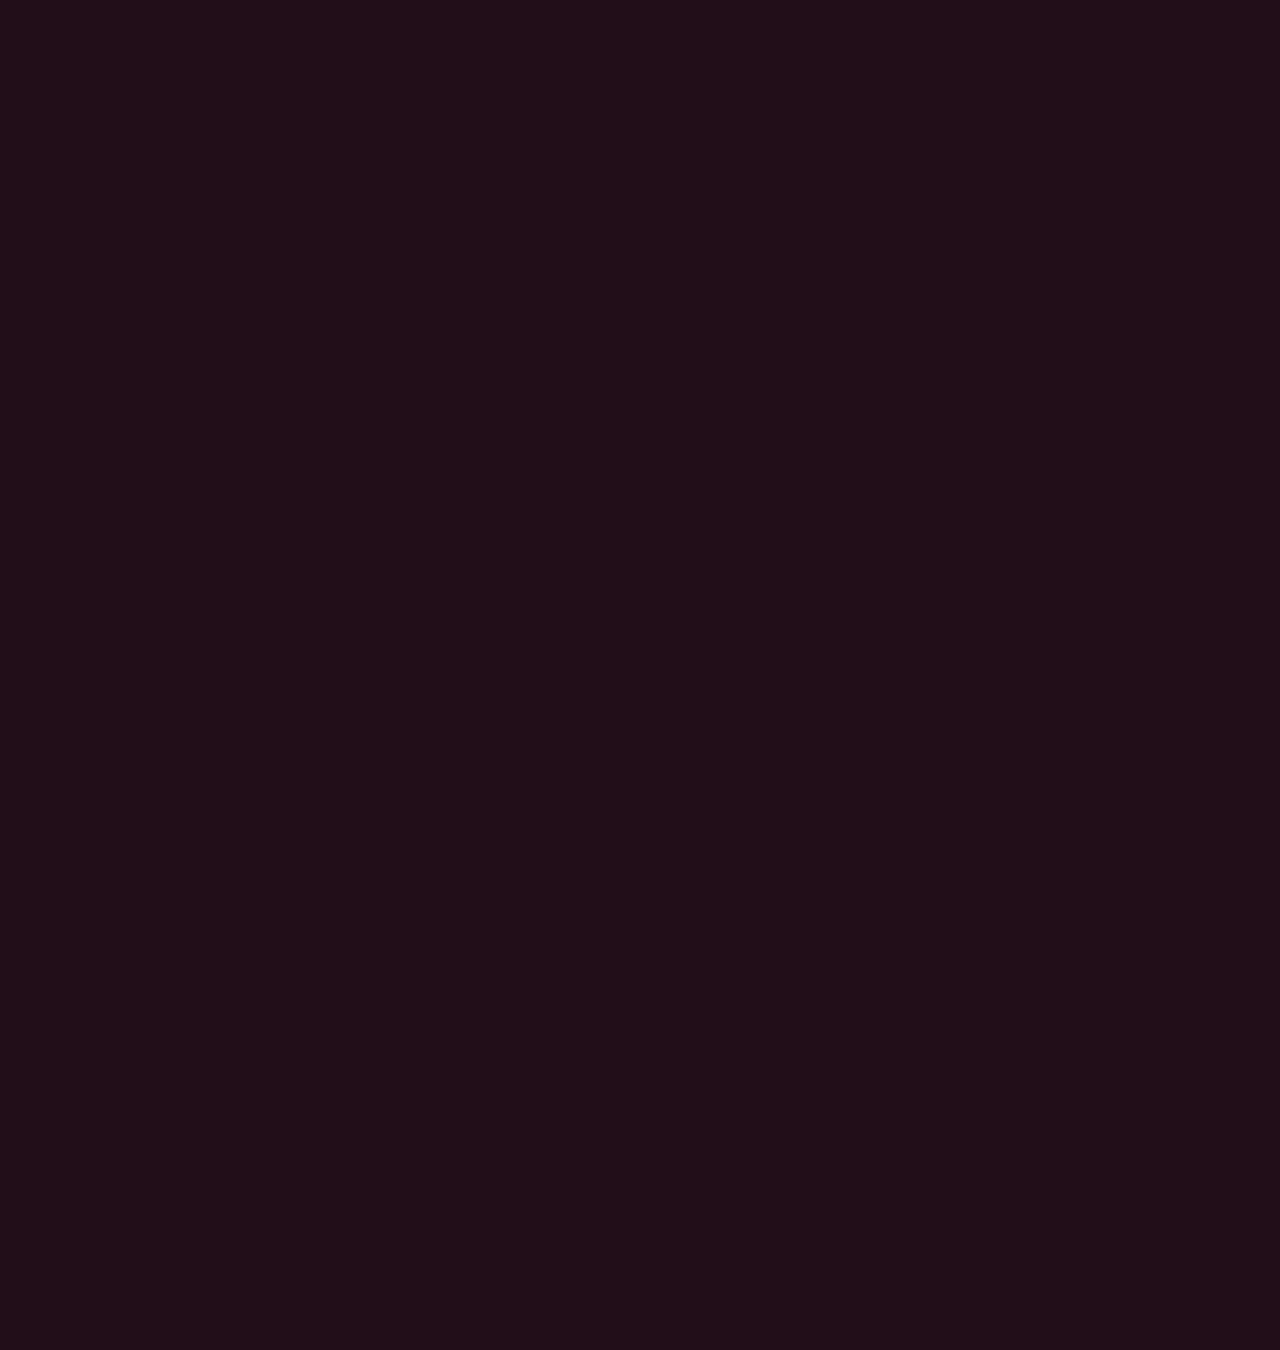
==== cv/index.html @ 5f321b55 "Add files via upload" ====
<!DOCTYPE html>
<html lang="en_US">

<head>
    <meta charset="UTF-8">
    <title>Silver Turku's CV</title>
    <meta name="description" content="Silver Turku's CV Resume Full Stack Developer">
    <meta name="author" content="Silver Turku  silverturku@gmail.com">
    <meta name="apple-mobile-web-app-capable" content="yes" />
    <meta name="apple-mobile-web-app-status-bar-style" content="black-translucent" />
    <meta name="viewport" content="width=device-width, initial-scale=1.0, maximum-scale=1.0, user-scalable=no, minimal-ui">
    <link rel='dns-prefetch' href='//ajax.googleapis.com' />
    <link rel='dns-prefetch' href='//apis.google.com' />
    <link rel='dns-prefetch' href='//use.typekit.net' />
    <link rel='dns-prefetch' href='//s.w.org' />
    <meta property="og:type" content="website" />
    <meta property="og:title" content="Silver Turku Personal CV" />
    <meta property="og:description" content="Designer, Developer &amp; Entrepreneur making the web an awesome place. Professional web developer services in Albania, based on different CMS and frameworks like Wordpress, Drupal, Bootstrap, Laravel and AngularJS."
    />
    <meta property="og:url" content="https://itssilver.github.io/cv/" />
    <meta property="og:site_name" content="Silver Turku" />
    <meta property="og:locale" content="en_US" />
    <link rel="stylesheet" href="https://itssilver.github.io/cv/reveal.js/css/reveal.css">
    <link rel="stylesheet" href="https://itssilver.github.io/cv/reveal.js/css/theme/just.css" id="theme">
    <link rel="stylesheet" href="https://itssilver.github.io/cv/css/index.css">
    <!--[if lt IE 9]>
        <script src="http://apps.bdimg.com/libs/html5shiv/r29/html5.min.js"></script>
        <![endif]-->
</head>

<body>
    <div class="reveal">
        <div class="slides">
            <section>
                <img id="avatar" src="https://itssilver.github.io/cv/img/avatar3.png" alt="avatar">
                <h2 id="name">Silver Turku</h2>
                <h4 id="stname">Full-Stack Developer</h4>
                <p id="pname">Designer, Developer &amp; Entrepreneur making the web an awesome place.</p>
                <p style="margin-top:15px">
                    <a target="_blank" href="mailto:silverturku@gmail.com">silverturku@gmail.com</a>
                </p>
            </section>
            <section>
                <h3 class="title">Skills</h3>
                <p>
                    <span class="l4"> Hml5 </span>
                    <span class="l3"> jQuery </span>
                    <span class="l1"> JavaScript </span>
                    <span class="l4"> Css3 </span>
                </p>
                <p>
                    <span class="l4"> Laravel </span>
                    <span class="l2"> Sass </span>
                    <span class="l1"> Angular2JS </span>
                    <span class="l1"> PHP </span>
                    <span class="l2"> BootStrap </span>
                </p>
                <p>
                    <span class="l4"> MySQL </span>
                    <span class="l4"> MongoDB </span>
                    <span class="l2"> Git </span>
                    <span class="l4"> NodeJS </span>
                    <span class="l4"> NPM </span>
                </p>
            </section>
            <section>
                <section>
                    <h3 class="title">Experience</h3>
                    <p>↓</p>
                </section>
                <section>
                    <h3>Full Stack Developer</h3>
                    <small>2017/7--Currently</small>
                    <p>Working as full stack developer for
                        <a href="http://evolve.al"> Evolve Studio</a> 。</p>
                    <p>Developing Wordpress themes from scratch and mobile apps with Ionic Framework。Technologies & Work :
                        <strong>BootStrap、Bulma、JavaScript、PHP、MySQL、Angular2、Firebase、Seo、Social Media Marketing & Email Marketing</strong>。</p>
                    <p>Also maintaning server errors and website migrations 。</p>
                </section>
                <section>
                    <h3>Webmaster</h3>
                    <small>2016/03-2017/06</small>
                    <p>I have worked as webmaster and developer at
                        <a href="http://merrjep.al"> Merrjep Albania</a> 。</p>
                    <p>My job there was to maintain the website and develop new features for the biggest classifieds website
                        in Albania :
                        <strong>Seo Optimization、Search Features、Custom Payment gateway integrations、Website administrator</strong>。</p>
                </section>
                <section>
                    <h3>IT & Administrator</h3>
                    <small>2015/11-2016/04</small>
                    <p>I have worked as IT & Administrator at Metropol Center</p>
                    <p>Maintainig IT problems and POS payment programs :
                        <strong>IT、Wireless、POS、Camera</strong>。</p>
                </section>
            </section>
            <section>
                <h3 class="title">Gratuation</h3>
                <p>Faculty of Natural Science - Tirana</p>
                <p>Programming - Web Developer</p>
                <p class="date">2013/09--2016/06</p>
            </section>
            <section>
                <h3 class="title">More</h3>
                <ul>
                    <li>Created a custom Woocommerce payment gateway for Albanian Customers to pay via BKT Bank </li>
                    <li>Also created a custom Visual Studio Code theme <a target="_blank" href="https://marketplace.visualstudio.com/items?itemName=itssilver.asroma">AS Roma Theme</a> </li>
                    <li>More than 6 Hybrid apps(Android,IOS,Windows) with Ionic Framework</li>
                </ul>
                <a target="_blank" href="https://github.com/itsSilver">GitHub Profile</a>
            </section>
            <section>
                <h3 class="title">Contact</h3>
                <p>Get in touch 。</p>
                <p> Feel Free to contact or follow on social media 。 </p>
                <p>
                    <a target="_blank" href="https://github.com/itsSilver">GitHub</a> |
                    <a target="_blank" href="https://www.facebook.com/silviturku">Facebook</a> |
                    <a target="_blank" href="https://www.instagram.com/itssilverbaby/">Instagram</a> |
                    <a target="_blank" href="https://www.linkedin.com/in/silverturku">Linkedin</a> |
                    <a target="_blank" href="mailto:silverturku@gmail.com">Email</a>
                </p>
                <h4>
                    <a href="#" target="_blank">Download CV</a>
                </h4>
            </section>
        </div>
    </div>
    <script src="https://itssilver.github.io/cv/reveal.js/lib/js/head.min.js"></script>
    <script src="https://itssilver.github.io/cv/reveal.js/js/reveal.min.js"></script>
    <script>
        // Full list of configuration options available here:
        // https://github.com/hakimel/reveal.js#configuration
        Reveal.initialize({
            controls: true,
            progress: true,
            history: true,
            center: true,
            theme: Reveal.getQueryHash().theme, // available themes are in /css/theme
            // transition: Reveal.getQueryHash().transition || "linear", // default/cube/page/concave/zoom/linear/fade/none
            // Transition style
            transition: 'convex', // none/fade/slide/convex/concave/zoom
            // Enable slide navigation via mouse wheel
            mouseWheel: true,
            slideNumber: true,
            // Transition style for full page slide backgrounds
            // backgroundTransition: 'convex', // none/fade/slide/convex/concave/zoom
            // Parallax scrolling
            // parallaxBackgroundImage: "https://s3.amazonaws.com/hakim-static/reveal-js/reveal-parallax-1.jpg",
            // parallaxBackgroundSize: "2100px 900px",
            // Optional libraries used to extend on reveal.js
            dependencies: [{
                src: "https://itssilver.github.io/cv/reveal.js/lib/js/classList.js",
                condition: function () {
                    return !document.body.classList;
                }
            }, {
                src: "https://itssilver.github.io/cv/reveal.js/plugin/markdown/marked.js",
                condition: function () {
                    return !!document.querySelector("[data-markdown]");
                }
            }, {
                src: "https://itssilver.github.io/cv/reveal.js/plugin/markdown/markdown.js",
                condition: function () {
                    return !!document.querySelector("[data-markdown]");
                }
            }, {
                src: "https://itssilver.github.io/cv/reveal.js/plugin/highlight/highlight.js",
                async: true,
                callback: function () {
                    hljs.initHighlightingOnLoad();
                }
            }, {
                src: "https://itssilver.github.io/cv/reveal.js/plugin/zoom-js/zoom.js",
                async: true,
                condition: function () {
                    return !!document.body.classList;
                }
            }, {
                src: "https://itssilver.github.io/cv/reveal.js/plugin/notes/notes.js",
                async: true,
                condition: function () {
                    return !!document.body.classList;
                }
            }]
        });
    </script>
</body>

</html>
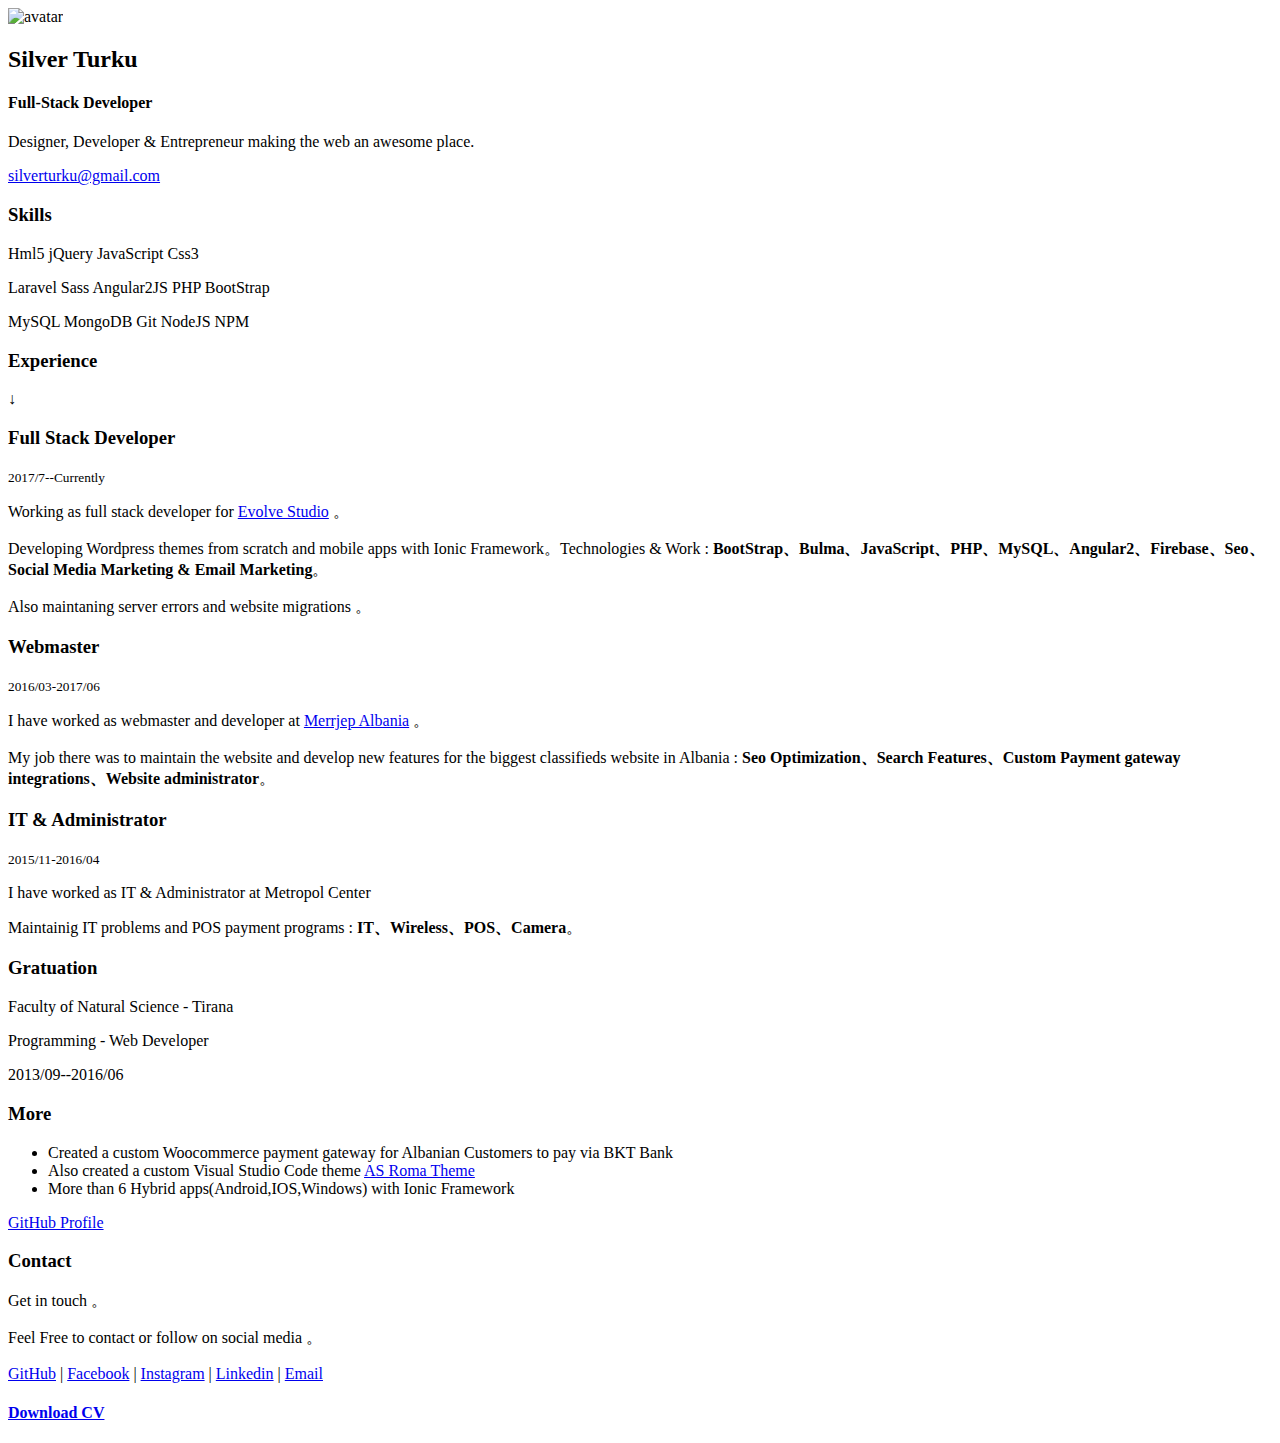
==== commit a9fc6eee: "Add files via upload" ====
--- a/cv/index.html
+++ b/cv/index.html
@@ -17,12 +17,12 @@
     <meta property="og:title" content="Silver Turku Personal CV" />
     <meta property="og:description" content="Designer, Developer &amp; Entrepreneur making the web an awesome place. Professional web developer services in Albania, based on different CMS and frameworks like Wordpress, Drupal, Bootstrap, Laravel and AngularJS."
     />
-    <meta property="og:url" content="https://itssilver.github.io/cv/" />
+    <meta property="og:url" content="/" />
     <meta property="og:site_name" content="Silver Turku" />
     <meta property="og:locale" content="en_US" />
-    <link rel="stylesheet" href="https://itssilver.github.io/cv/reveal.js/css/reveal.css">
-    <link rel="stylesheet" href="https://itssilver.github.io/cv/reveal.js/css/theme/just.css" id="theme">
-    <link rel="stylesheet" href="https://itssilver.github.io/cv/css/index.css">
+    <link rel="stylesheet" href="/reveal.js/css/reveal.css">
+    <link rel="stylesheet" href="/reveal.js/css/theme/just.css" id="theme">
+    <link rel="stylesheet" href="/css/index.css">
     <!--[if lt IE 9]>
         <script src="http://apps.bdimg.com/libs/html5shiv/r29/html5.min.js"></script>
         <![endif]-->
@@ -32,7 +32,7 @@
     <div class="reveal">
         <div class="slides">
             <section>
-                <img id="avatar" src="https://itssilver.github.io/cv/img/avatar3.png" alt="avatar">
+                <img id="avatar" src="/img/avatar3.png" alt="avatar">
                 <h2 id="name">Silver Turku</h2>
                 <h4 id="stname">Full-Stack Developer</h4>
                 <p id="pname">Designer, Developer &amp; Entrepreneur making the web an awesome place.</p>
@@ -126,8 +126,8 @@
             </section>
         </div>
     </div>
-    <script src="https://itssilver.github.io/cv/reveal.js/lib/js/head.min.js"></script>
-    <script src="https://itssilver.github.io/cv/reveal.js/js/reveal.min.js"></script>
+    <script src="/reveal.js/lib/js/head.min.js"></script>
+    <script src="/reveal.js/js/reveal.min.js"></script>
     <script>
         // Full list of configuration options available here:
         // https://github.com/hakimel/reveal.js#configuration
@@ -150,34 +150,34 @@
             // parallaxBackgroundSize: "2100px 900px",
             // Optional libraries used to extend on reveal.js
             dependencies: [{
-                src: "https://itssilver.github.io/cv/reveal.js/lib/js/classList.js",
+                src: "/reveal.js/lib/js/classList.js",
                 condition: function () {
                     return !document.body.classList;
                 }
             }, {
-                src: "https://itssilver.github.io/cv/reveal.js/plugin/markdown/marked.js",
+                src: "/reveal.js/plugin/markdown/marked.js",
                 condition: function () {
                     return !!document.querySelector("[data-markdown]");
                 }
             }, {
-                src: "https://itssilver.github.io/cv/reveal.js/plugin/markdown/markdown.js",
+                src: "/reveal.js/plugin/markdown/markdown.js",
                 condition: function () {
                     return !!document.querySelector("[data-markdown]");
                 }
             }, {
-                src: "https://itssilver.github.io/cv/reveal.js/plugin/highlight/highlight.js",
+                src: "/reveal.js/plugin/highlight/highlight.js",
                 async: true,
                 callback: function () {
                     hljs.initHighlightingOnLoad();
                 }
             }, {
-                src: "https://itssilver.github.io/cv/reveal.js/plugin/zoom-js/zoom.js",
+                src: "/reveal.js/plugin/zoom-js/zoom.js",
                 async: true,
                 condition: function () {
                     return !!document.body.classList;
                 }
             }, {
-                src: "https://itssilver.github.io/cv/reveal.js/plugin/notes/notes.js",
+                src: "/reveal.js/plugin/notes/notes.js",
                 async: true,
                 condition: function () {
                     return !!document.body.classList;
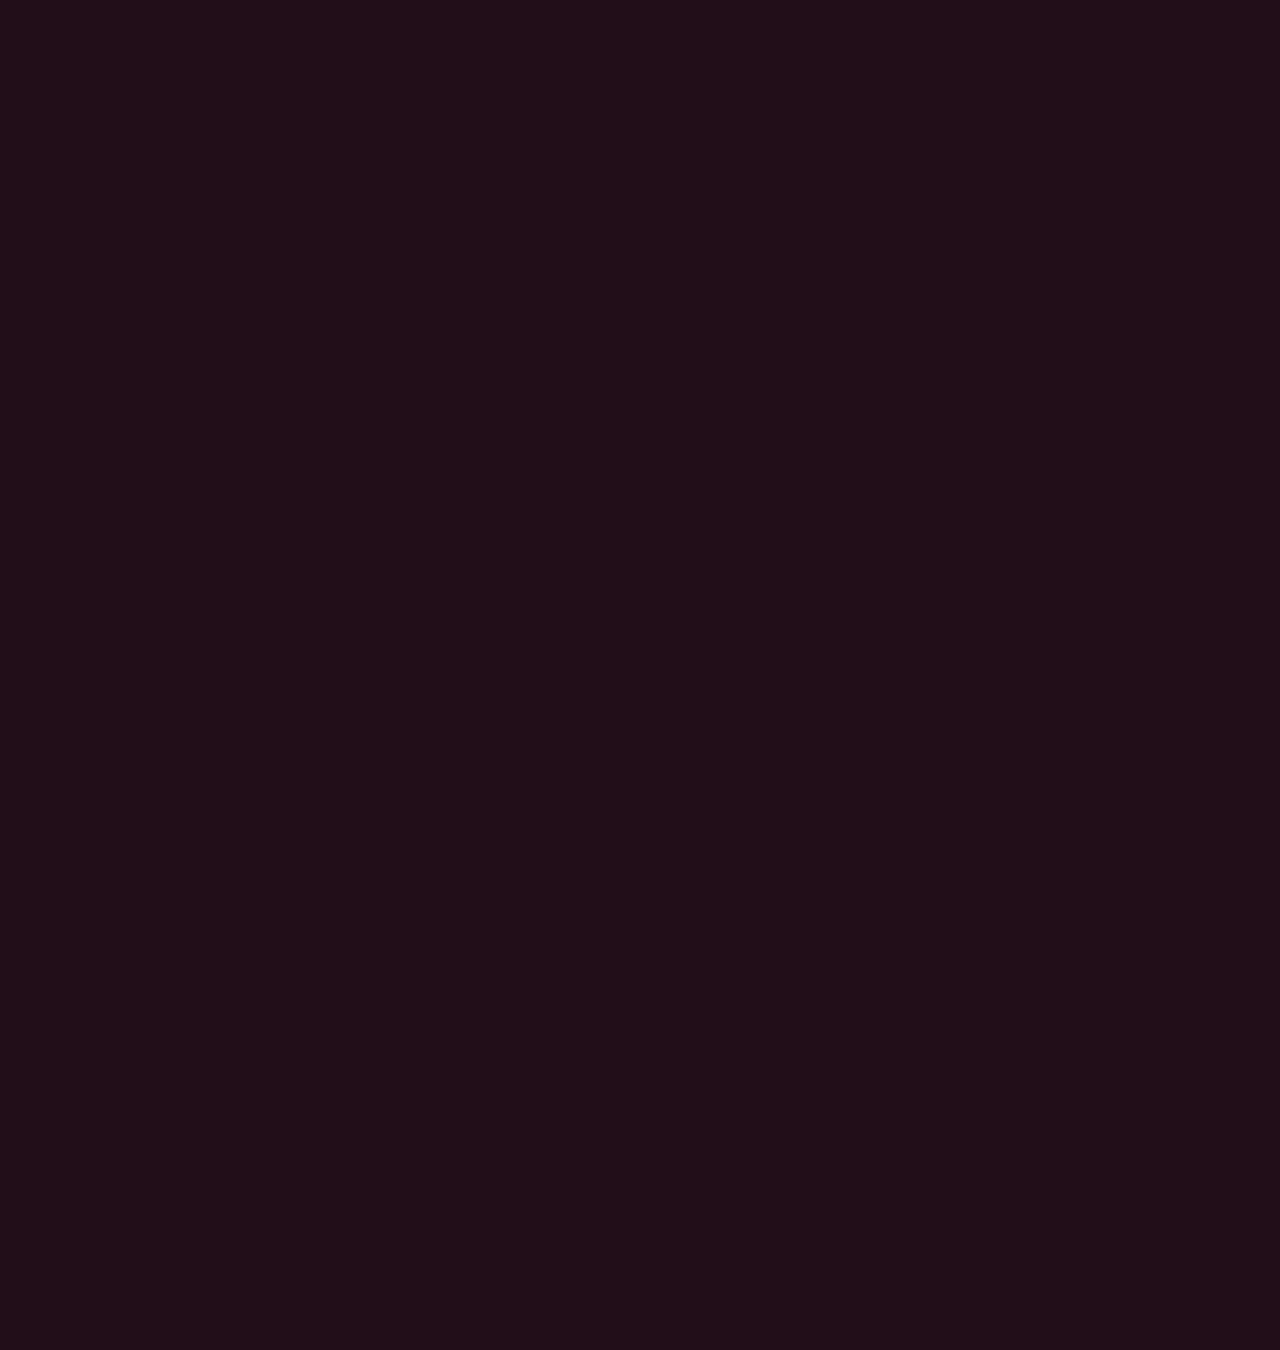
==== commit 3aae5d5d: "Add files via upload" ====
--- a/cv/index.html
+++ b/cv/index.html
@@ -20,9 +20,9 @@
     <meta property="og:url" content="/" />
     <meta property="og:site_name" content="Silver Turku" />
     <meta property="og:locale" content="en_US" />
-    <link rel="stylesheet" href="/reveal.js/css/reveal.css">
-    <link rel="stylesheet" href="/reveal.js/css/theme/just.css" id="theme">
-    <link rel="stylesheet" href="/css/index.css">
+    <link rel="stylesheet" href="/cv/reveal.js/css/reveal.css">
+    <link rel="stylesheet" href="/cv/reveal.js/css/theme/just.css" id="theme">
+    <link rel="stylesheet" href="/cv/css/index.css">
     <!--[if lt IE 9]>
         <script src="http://apps.bdimg.com/libs/html5shiv/r29/html5.min.js"></script>
         <![endif]-->
@@ -32,7 +32,7 @@
     <div class="reveal">
         <div class="slides">
             <section>
-                <img id="avatar" src="/img/avatar3.png" alt="avatar">
+                <img id="avatar" src="/cv/img/avatar3.png" alt="avatar">
                 <h2 id="name">Silver Turku</h2>
                 <h4 id="stname">Full-Stack Developer</h4>
                 <p id="pname">Designer, Developer &amp; Entrepreneur making the web an awesome place.</p>
@@ -126,8 +126,8 @@
             </section>
         </div>
     </div>
-    <script src="/reveal.js/lib/js/head.min.js"></script>
-    <script src="/reveal.js/js/reveal.min.js"></script>
+    <script src="/cv/reveal.js/lib/js/head.min.js"></script>
+    <script src="/cv/reveal.js/js/reveal.min.js"></script>
     <script>
         // Full list of configuration options available here:
         // https://github.com/hakimel/reveal.js#configuration
@@ -150,34 +150,34 @@
             // parallaxBackgroundSize: "2100px 900px",
             // Optional libraries used to extend on reveal.js
             dependencies: [{
-                src: "/reveal.js/lib/js/classList.js",
+                src: "/cv/reveal.js/lib/js/classList.js",
                 condition: function () {
                     return !document.body.classList;
                 }
             }, {
-                src: "/reveal.js/plugin/markdown/marked.js",
+                src: "/cv/reveal.js/plugin/markdown/marked.js",
                 condition: function () {
                     return !!document.querySelector("[data-markdown]");
                 }
             }, {
-                src: "/reveal.js/plugin/markdown/markdown.js",
+                src: "/cv/reveal.js/plugin/markdown/markdown.js",
                 condition: function () {
                     return !!document.querySelector("[data-markdown]");
                 }
             }, {
-                src: "/reveal.js/plugin/highlight/highlight.js",
+                src: "/cv/reveal.js/plugin/highlight/highlight.js",
                 async: true,
                 callback: function () {
                     hljs.initHighlightingOnLoad();
                 }
             }, {
-                src: "/reveal.js/plugin/zoom-js/zoom.js",
+                src: "/cv/reveal.js/plugin/zoom-js/zoom.js",
                 async: true,
                 condition: function () {
                     return !!document.body.classList;
                 }
             }, {
-                src: "/reveal.js/plugin/notes/notes.js",
+                src: "/cv/reveal.js/plugin/notes/notes.js",
                 async: true,
                 condition: function () {
                     return !!document.body.classList;
--- a/cv/reveal.js/css/reveal.css
+++ b/cv/reveal.js/css/reveal.css
@@ -0,0 +1,1880 @@
+@charset "UTF-8";
+
+/*!
+ * reveal.js
+ * http://lab.hakim.se/reveal-js
+ * MIT licensed
+ *
+ * Copyright (C) 2014 Hakim El Hattab, http://hakim.se
+ */
+
+
+/*********************************************
+ * RESET STYLES
+ *********************************************/
+
+html, body, .reveal div, .reveal span, .reveal applet, .reveal object, .reveal iframe,
+.reveal h1, .reveal h2, .reveal h3, .reveal h4, .reveal h5, .reveal h6, .reveal p, .reveal blockquote, .reveal pre,
+.reveal a, .reveal abbr, .reveal acronym, .reveal address, .reveal big, .reveal cite, .reveal code,
+.reveal del, .reveal dfn, .reveal em, .reveal img, .reveal ins, .reveal kbd, .reveal q, .reveal s, .reveal samp,
+.reveal small, .reveal strike, .reveal strong, .reveal sub, .reveal sup, .reveal tt, .reveal var,
+.reveal b, .reveal u, .reveal i, .reveal center,
+.reveal dl, .reveal dt, .reveal dd, .reveal ol, .reveal ul, .reveal li,
+.reveal fieldset, .reveal form, .reveal label, .reveal legend,
+.reveal table, .reveal caption, .reveal tbody, .reveal tfoot, .reveal thead, .reveal tr, .reveal th, .reveal td,
+.reveal article, .reveal aside, .reveal canvas, .reveal details, .reveal embed,
+.reveal figure, .reveal figcaption, .reveal footer, .reveal header, .reveal hgroup,
+.reveal menu, .reveal nav, .reveal output, .reveal ruby, .reveal section, .reveal summary,
+.reveal time, .reveal mark, .reveal audio, video {
+	margin: 0;
+	padding: 0;
+	border: 0;
+	font-size: 100%;
+	font: inherit;
+	vertical-align: baseline;
+}
+
+.reveal article, .reveal aside, .reveal details, .reveal figcaption, .reveal figure,
+.reveal footer, .reveal header, .reveal hgroup, .reveal menu, .reveal nav, .reveal section {
+	display: block;
+}
+
+
+/*********************************************
+ * GLOBAL STYLES
+ *********************************************/
+
+html,
+body {
+	width: 100%;
+	height: 100%;
+	overflow: hidden;
+}
+
+body {
+	position: relative;
+	line-height: 1;
+}
+
+::selection {
+	background: #FF5E99;
+	color: #fff;
+	text-shadow: none;
+}
+
+
+/*********************************************
+ * HEADERS
+ *********************************************/
+
+.reveal h1,
+.reveal h2,
+.reveal h3,
+.reveal h4,
+.reveal h5,
+.reveal h6 {
+	-webkit-hyphens: auto;
+	   -moz-hyphens: auto;
+	        hyphens: auto;
+
+	word-wrap: break-word;
+	line-height: 1;
+}
+
+.reveal h1 { font-size: 3.77em; }
+.reveal h2 { font-size: 2.11em;	}
+.reveal h3 { font-size: 1.55em;	}
+.reveal h4 { font-size: 1em;	}
+
+
+/*********************************************
+ * VIEW FRAGMENTS
+ *********************************************/
+
+.reveal .slides section .fragment {
+	opacity: 0;
+
+	-webkit-transition: all .2s ease;
+	   -moz-transition: all .2s ease;
+	    -ms-transition: all .2s ease;
+	     -o-transition: all .2s ease;
+	        transition: all .2s ease;
+}
+	.reveal .slides section .fragment.visible {
+		opacity: 1;
+	}
+
+.reveal .slides section .fragment.grow {
+	opacity: 1;
+}
+	.reveal .slides section .fragment.grow.visible {
+		-webkit-transform: scale( 1.3 );
+		   -moz-transform: scale( 1.3 );
+		    -ms-transform: scale( 1.3 );
+		     -o-transform: scale( 1.3 );
+		        transform: scale( 1.3 );
+	}
+
+.reveal .slides section .fragment.shrink {
+	opacity: 1;
+}
+	.reveal .slides section .fragment.shrink.visible {
+		-webkit-transform: scale( 0.7 );
+		   -moz-transform: scale( 0.7 );
+		    -ms-transform: scale( 0.7 );
+		     -o-transform: scale( 0.7 );
+		        transform: scale( 0.7 );
+	}
+
+.reveal .slides section .fragment.zoom-in {
+	opacity: 0;
+
+	-webkit-transform: scale( 0.1 );
+	   -moz-transform: scale( 0.1 );
+	    -ms-transform: scale( 0.1 );
+	     -o-transform: scale( 0.1 );
+	        transform: scale( 0.1 );
+}
+
+	.reveal .slides section .fragment.zoom-in.visible {
+		opacity: 1;
+
+		-webkit-transform: scale( 1 );
+		   -moz-transform: scale( 1 );
+		    -ms-transform: scale( 1 );
+		     -o-transform: scale( 1 );
+		        transform: scale( 1 );
+	}
+
+.reveal .slides section .fragment.roll-in {
+	opacity: 0;
+
+	-webkit-transform: rotateX( 90deg );
+	   -moz-transform: rotateX( 90deg );
+	    -ms-transform: rotateX( 90deg );
+	     -o-transform: rotateX( 90deg );
+	        transform: rotateX( 90deg );
+}
+	.reveal .slides section .fragment.roll-in.visible {
+		opacity: 1;
+
+		-webkit-transform: rotateX( 0 );
+		   -moz-transform: rotateX( 0 );
+		    -ms-transform: rotateX( 0 );
+		     -o-transform: rotateX( 0 );
+		        transform: rotateX( 0 );
+	}
+
+.reveal .slides section .fragment.fade-out {
+	opacity: 1;
+}
+	.reveal .slides section .fragment.fade-out.visible {
+		opacity: 0;
+	}
+
+.reveal .slides section .fragment.semi-fade-out {
+	opacity: 1;
+}
+	.reveal .slides section .fragment.semi-fade-out.visible {
+		opacity: 0.5;
+	}
+
+.reveal .slides section .fragment.current-visible {
+	opacity:0;
+}
+
+.reveal .slides section .fragment.current-visible.current-fragment {
+	opacity:1;
+}
+
+.reveal .slides section .fragment.highlight-red,
+.reveal .slides section .fragment.highlight-current-red,
+.reveal .slides section .fragment.highlight-green,
+.reveal .slides section .fragment.highlight-current-green,
+.reveal .slides section .fragment.highlight-blue,
+.reveal .slides section .fragment.highlight-current-blue {
+	opacity: 1;
+}
+	.reveal .slides section .fragment.highlight-red.visible {
+		color: #ff2c2d
+	}
+	.reveal .slides section .fragment.highlight-green.visible {
+		color: #17ff2e;
+	}
+	.reveal .slides section .fragment.highlight-blue.visible {
+		color: #1b91ff;
+	}
+
+.reveal .slides section .fragment.highlight-current-red.current-fragment {
+	color: #ff2c2d
+}
+.reveal .slides section .fragment.highlight-current-green.current-fragment {
+	color: #17ff2e;
+}
+.reveal .slides section .fragment.highlight-current-blue.current-fragment {
+	color: #1b91ff;
+}
+
+
+/*********************************************
+ * DEFAULT ELEMENT STYLES
+ *********************************************/
+
+/* Fixes issue in Chrome where italic fonts did not appear when printing to PDF */
+.reveal:after {
+  content: '';
+  font-style: italic;
+}
+
+.reveal iframe {
+	z-index: 1;
+}
+
+/* Ensure certain elements are never larger than the slide itself */
+.reveal img,
+.reveal video,
+.reveal iframe {
+	max-width: 95%;
+	max-height: 95%;
+}
+
+/** Prevents layering issues in certain browser/transition combinations */
+.reveal a {
+	position: relative;
+}
+
+.reveal strong,
+.reveal b {
+	font-weight: bold;
+}
+
+.reveal em,
+.reveal i {
+	font-style: italic;
+}
+
+.reveal ol,
+.reveal ul {
+	display: inline-block;
+
+	text-align: left;
+	margin: 0 0 0 1em;
+}
+
+.reveal ol {
+	list-style-type: decimal;
+}
+
+.reveal ul {
+	list-style-type: disc;
+}
+
+.reveal ul ul {
+	list-style-type: square;
+}
+
+.reveal ul ul ul {
+	list-style-type: circle;
+}
+
+.reveal ul ul,
+.reveal ul ol,
+.reveal ol ol,
+.reveal ol ul {
+	display: block;
+	margin-left: 40px;
+}
+
+.reveal p {
+	margin-bottom: 10px;
+	line-height: 1.2em;
+}
+
+.reveal q,
+.reveal blockquote {
+	quotes: none;
+}
+
+.reveal blockquote {
+	display: block;
+	position: relative;
+	width: 70%;
+	margin: 5px auto;
+	padding: 5px;
+
+	font-style: italic;
+	background: rgba(255, 255, 255, 0.05);
+	box-shadow: 0px 0px 2px rgba(0,0,0,0.2);
+}
+	.reveal blockquote p:first-child,
+	.reveal blockquote p:last-child {
+		display: inline-block;
+	}
+
+.reveal q {
+	font-style: italic;
+}
+
+.reveal pre {
+	display: block;
+	position: relative;
+	width: 90%;
+	margin: 15px auto;
+
+	text-align: left;
+	font-size: 0.55em;
+	font-family: monospace;
+	line-height: 1.2em;
+
+	word-wrap: break-word;
+
+	box-shadow: 0px 0px 6px rgba(0,0,0,0.3);
+}
+.reveal code {
+	font-family: monospace;
+}
+.reveal pre code {
+	padding: 5px;
+	overflow: auto;
+	max-height: 400px;
+	word-wrap: normal;
+}
+.reveal pre.stretch code {
+	height: 100%;
+	max-height: 100%;
+
+	-webkit-box-sizing: border-box;
+	   -moz-box-sizing: border-box;
+	        box-sizing: border-box;
+}
+
+.reveal table th,
+.reveal table td {
+	text-align: left;
+	padding-right: .3em;
+}
+
+.reveal table th {
+	font-weight: bold;
+}
+
+.reveal sup {
+	vertical-align: super;
+}
+.reveal sub {
+	vertical-align: sub;
+}
+
+.reveal small {
+	display: inline-block;
+	font-size: 0.6em;
+	line-height: 1.2em;
+	vertical-align: top;
+}
+
+.reveal small * {
+	vertical-align: top;
+}
+
+.reveal .stretch {
+	max-width: none;
+	max-height: none;
+}
+
+
+/*********************************************
+ * CONTROLS
+ *********************************************/
+
+.reveal .controls {
+	display: none;
+	position: fixed;
+	width: 110px;
+	height: 110px;
+	z-index: 30;
+	right: 10px;
+	bottom: 10px;
+}
+
+.reveal .controls div {
+	position: absolute;
+	opacity: 0.05;
+	width: 0;
+	height: 0;
+	border: 12px solid transparent;
+
+	-moz-transform: scale(.9999);
+
+	-webkit-transition: all 0.2s ease;
+	   -moz-transition: all 0.2s ease;
+	    -ms-transition: all 0.2s ease;
+	     -o-transition: all 0.2s ease;
+	        transition: all 0.2s ease;
+}
+
+.reveal .controls div.enabled {
+	opacity: 0.7;
+	cursor: pointer;
+}
+
+.reveal .controls div.enabled:active {
+	margin-top: 1px;
+}
+
+	.reveal .controls div.navigate-left {
+		top: 42px;
+
+		border-right-width: 22px;
+		border-right-color: #eee;
+	}
+		.reveal .controls div.navigate-left.fragmented {
+			opacity: 0.3;
+		}
+
+	.reveal .controls div.navigate-right {
+		left: 74px;
+		top: 42px;
+
+		border-left-width: 22px;
+		border-left-color: #eee;
+	}
+		.reveal .controls div.navigate-right.fragmented {
+			opacity: 0.3;
+		}
+
+	.reveal .controls div.navigate-up {
+		left: 42px;
+
+		border-bottom-width: 22px;
+		border-bottom-color: #eee;
+	}
+		.reveal .controls div.navigate-up.fragmented {
+			opacity: 0.3;
+		}
+
+	.reveal .controls div.navigate-down {
+		left: 42px;
+		top: 74px;
+
+		border-top-width: 22px;
+		border-top-color: #eee;
+	}
+		.reveal .controls div.navigate-down.fragmented {
+			opacity: 0.3;
+		}
+
+
+/*********************************************
+ * PROGRESS BAR
+ *********************************************/
+
+.reveal .progress {
+	position: fixed;
+	display: none;
+	height: 3px;
+	width: 100%;
+	bottom: 0;
+	left: 0;
+	z-index: 10;
+}
+	.reveal .progress:after {
+		content: '';
+		display: 'block';
+		position: absolute;
+		height: 20px;
+		width: 100%;
+		top: -20px;
+	}
+	.reveal .progress span {
+		display: block;
+		height: 100%;
+		width: 0px;
+
+		-webkit-transition: width 800ms cubic-bezier(0.260, 0.860, 0.440, 0.985);
+		   -moz-transition: width 800ms cubic-bezier(0.260, 0.860, 0.440, 0.985);
+		    -ms-transition: width 800ms cubic-bezier(0.260, 0.860, 0.440, 0.985);
+		     -o-transition: width 800ms cubic-bezier(0.260, 0.860, 0.440, 0.985);
+		        transition: width 800ms cubic-bezier(0.260, 0.860, 0.440, 0.985);
+	}
+
+/*********************************************
+ * SLIDE NUMBER
+ *********************************************/
+
+.reveal .slide-number {
+	position: fixed;
+	display: block;
+	right: 15px;
+	bottom: 15px;
+	opacity: 0.5;
+	z-index: 31;
+	font-size: 12px;
+}
+
+/*********************************************
+ * SLIDES
+ *********************************************/
+
+.reveal {
+	position: relative;
+	width: 100%;
+	height: 100%;
+
+	-ms-touch-action: none;
+}
+
+.reveal .slides {
+	position: absolute;
+	width: 100%;
+	height: 100%;
+	left: 50%;
+	top: 50%;
+
+	overflow: visible;
+	z-index: 1;
+	text-align: center;
+
+	-webkit-transition: -webkit-perspective .4s ease;
+	   -moz-transition: -moz-perspective .4s ease;
+	    -ms-transition: -ms-perspective .4s ease;
+	     -o-transition: -o-perspective .4s ease;
+	        transition: perspective .4s ease;
+
+	-webkit-perspective: 600px;
+	   -moz-perspective: 600px;
+	    -ms-perspective: 600px;
+	        perspective: 600px;
+
+	-webkit-perspective-origin: 0px -100px;
+	   -moz-perspective-origin: 0px -100px;
+	    -ms-perspective-origin: 0px -100px;
+	        perspective-origin: 0px -100px;
+}
+
+.reveal .slides>section {
+	-ms-perspective: 600px;
+}
+
+.reveal .slides>section,
+.reveal .slides>section>section {
+	display: none;
+	position: absolute;
+	width: 100%;
+	padding: 20px 0px;
+
+	z-index: 10;
+	line-height: 1.2em;
+	font-weight: inherit;
+
+	-webkit-transform-style: preserve-3d;
+	   -moz-transform-style: preserve-3d;
+	    -ms-transform-style: preserve-3d;
+	        transform-style: preserve-3d;
+
+	-webkit-transition: -webkit-transform-origin 800ms cubic-bezier(0.260, 0.860, 0.440, 0.985),
+						-webkit-transform 800ms cubic-bezier(0.260, 0.860, 0.440, 0.985),
+						visibility 800ms cubic-bezier(0.260, 0.860, 0.440, 0.985),
+						opacity 800ms cubic-bezier(0.260, 0.860, 0.440, 0.985);
+	   -moz-transition: -moz-transform-origin 800ms cubic-bezier(0.260, 0.860, 0.440, 0.985),
+						-moz-transform 800ms cubic-bezier(0.260, 0.860, 0.440, 0.985),
+						visibility 800ms cubic-bezier(0.260, 0.860, 0.440, 0.985),
+						opacity 800ms cubic-bezier(0.260, 0.860, 0.440, 0.985);
+	    -ms-transition: -ms-transform-origin 800ms cubic-bezier(0.260, 0.860, 0.440, 0.985),
+						-ms-transform 800ms cubic-bezier(0.260, 0.860, 0.440, 0.985),
+						visibility 800ms cubic-bezier(0.260, 0.860, 0.440, 0.985),
+						opacity 800ms cubic-bezier(0.260, 0.860, 0.440, 0.985);
+	     -o-transition: -o-transform-origin 800ms cubic-bezier(0.260, 0.860, 0.440, 0.985),
+						-o-transform 800ms cubic-bezier(0.260, 0.860, 0.440, 0.985),
+						visibility 800ms cubic-bezier(0.260, 0.860, 0.440, 0.985),
+						opacity 800ms cubic-bezier(0.260, 0.860, 0.440, 0.985);
+	        transition: transform-origin 800ms cubic-bezier(0.260, 0.860, 0.440, 0.985),
+						transform 800ms cubic-bezier(0.260, 0.860, 0.440, 0.985),
+						visibility 800ms cubic-bezier(0.260, 0.860, 0.440, 0.985),
+						opacity 800ms cubic-bezier(0.260, 0.860, 0.440, 0.985);
+}
+
+/* Global transition speed settings */
+.reveal[data-transition-speed="fast"] .slides section {
+	-webkit-transition-duration: 400ms;
+	   -moz-transition-duration: 400ms;
+	    -ms-transition-duration: 400ms;
+	        transition-duration: 400ms;
+}
+.reveal[data-transition-speed="slow"] .slides section {
+	-webkit-transition-duration: 1200ms;
+	   -moz-transition-duration: 1200ms;
+	    -ms-transition-duration: 1200ms;
+	        transition-duration: 1200ms;
+}
+
+/* Slide-specific transition speed overrides */
+.reveal .slides section[data-transition-speed="fast"] {
+	-webkit-transition-duration: 400ms;
+	   -moz-transition-duration: 400ms;
+	    -ms-transition-duration: 400ms;
+	        transition-duration: 400ms;
+}
+.reveal .slides section[data-transition-speed="slow"] {
+	-webkit-transition-duration: 1200ms;
+	   -moz-transition-duration: 1200ms;
+	    -ms-transition-duration: 1200ms;
+	        transition-duration: 1200ms;
+}
+
+.reveal .slides>section {
+	left: -50%;
+	top: -50%;
+}
+
+.reveal .slides>section.stack {
+	padding-top: 0;
+	padding-bottom: 0;
+}
+
+.reveal .slides>section.present,
+.reveal .slides>section>section.present {
+	display: block;
+	z-index: 11;
+	opacity: 1;
+}
+
+.reveal.center,
+.reveal.center .slides,
+.reveal.center .slides section {
+	min-height: auto !important;
+}
+
+/* Don't allow interaction with invisible slides */
+.reveal .slides>section.future,
+.reveal .slides>section>section.future,
+.reveal .slides>section.past,
+.reveal .slides>section>section.past {
+	pointer-events: none;
+}
+
+.reveal.overview .slides>section,
+.reveal.overview .slides>section>section {
+	pointer-events: auto;
+}
+
+
+
+/*********************************************
+ * DEFAULT TRANSITION
+ *********************************************/
+
+.reveal .slides>section[data-transition=default].past,
+.reveal .slides>section.past {
+	display: block;
+	opacity: 0;
+
+	-webkit-transform: translate3d(-100%, 0, 0) rotateY(-90deg) translate3d(-100%, 0, 0);
+	   -moz-transform: translate3d(-100%, 0, 0) rotateY(-90deg) translate3d(-100%, 0, 0);
+	    -ms-transform: translate3d(-100%, 0, 0) rotateY(-90deg) translate3d(-100%, 0, 0);
+	        transform: translate3d(-100%, 0, 0) rotateY(-90deg) translate3d(-100%, 0, 0);
+}
+.reveal .slides>section[data-transition=default].future,
+.reveal .slides>section.future {
+	display: block;
+	opacity: 0;
+
+	-webkit-transform: translate3d(100%, 0, 0) rotateY(90deg) translate3d(100%, 0, 0);
+	   -moz-transform: translate3d(100%, 0, 0) rotateY(90deg) translate3d(100%, 0, 0);
+	    -ms-transform: translate3d(100%, 0, 0) rotateY(90deg) translate3d(100%, 0, 0);
+	        transform: translate3d(100%, 0, 0) rotateY(90deg) translate3d(100%, 0, 0);
+}
+
+.reveal .slides>section>section[data-transition=default].past,
+.reveal .slides>section>section.past {
+	display: block;
+	opacity: 0;
+
+	-webkit-transform: translate3d(0, -300px, 0) rotateX(70deg) translate3d(0, -300px, 0);
+	   -moz-transform: translate3d(0, -300px, 0) rotateX(70deg) translate3d(0, -300px, 0);
+	    -ms-transform: translate3d(0, -300px, 0) rotateX(70deg) translate3d(0, -300px, 0);
+	        transform: translate3d(0, -300px, 0) rotateX(70deg) translate3d(0, -300px, 0);
+}
+.reveal .slides>section>section[data-transition=default].future,
+.reveal .slides>section>section.future {
+	display: block;
+	opacity: 0;
+
+	-webkit-transform: translate3d(0, 300px, 0) rotateX(-70deg) translate3d(0, 300px, 0);
+	   -moz-transform: translate3d(0, 300px, 0) rotateX(-70deg) translate3d(0, 300px, 0);
+	    -ms-transform: translate3d(0, 300px, 0) rotateX(-70deg) translate3d(0, 300px, 0);
+	        transform: translate3d(0, 300px, 0) rotateX(-70deg) translate3d(0, 300px, 0);
+}
+
+
+/*********************************************
+ * CONCAVE TRANSITION
+ *********************************************/
+
+.reveal .slides>section[data-transition=concave].past,
+.reveal.concave  .slides>section.past {
+	-webkit-transform: translate3d(-100%, 0, 0) rotateY(90deg) translate3d(-100%, 0, 0);
+	   -moz-transform: translate3d(-100%, 0, 0) rotateY(90deg) translate3d(-100%, 0, 0);
+	    -ms-transform: translate3d(-100%, 0, 0) rotateY(90deg) translate3d(-100%, 0, 0);
+	        transform: translate3d(-100%, 0, 0) rotateY(90deg) translate3d(-100%, 0, 0);
+}
+.reveal .slides>section[data-transition=concave].future,
+.reveal.concave .slides>section.future {
+	-webkit-transform: translate3d(100%, 0, 0) rotateY(-90deg) translate3d(100%, 0, 0);
+	   -moz-transform: translate3d(100%, 0, 0) rotateY(-90deg) translate3d(100%, 0, 0);
+	    -ms-transform: translate3d(100%, 0, 0) rotateY(-90deg) translate3d(100%, 0, 0);
+	        transform: translate3d(100%, 0, 0) rotateY(-90deg) translate3d(100%, 0, 0);
+}
+
+.reveal .slides>section>section[data-transition=concave].past,
+.reveal.concave .slides>section>section.past {
+	-webkit-transform: translate3d(0, -80%, 0) rotateX(-70deg) translate3d(0, -80%, 0);
+	   -moz-transform: translate3d(0, -80%, 0) rotateX(-70deg) translate3d(0, -80%, 0);
+	    -ms-transform: translate3d(0, -80%, 0) rotateX(-70deg) translate3d(0, -80%, 0);
+	        transform: translate3d(0, -80%, 0) rotateX(-70deg) translate3d(0, -80%, 0);
+}
+.reveal .slides>section>section[data-transition=concave].future,
+.reveal.concave .slides>section>section.future {
+	-webkit-transform: translate3d(0, 80%, 0) rotateX(70deg) translate3d(0, 80%, 0);
+	   -moz-transform: translate3d(0, 80%, 0) rotateX(70deg) translate3d(0, 80%, 0);
+	    -ms-transform: translate3d(0, 80%, 0) rotateX(70deg) translate3d(0, 80%, 0);
+	        transform: translate3d(0, 80%, 0) rotateX(70deg) translate3d(0, 80%, 0);
+}
+
+
+/*********************************************
+ * ZOOM TRANSITION
+ *********************************************/
+
+.reveal .slides>section[data-transition=zoom],
+.reveal.zoom .slides>section {
+	-webkit-transition-timing-function: ease;
+	   -moz-transition-timing-function: ease;
+	    -ms-transition-timing-function: ease;
+	     -o-transition-timing-function: ease;
+	        transition-timing-function: ease;
+}
+
+.reveal .slides>section[data-transition=zoom].past,
+.reveal.zoom .slides>section.past {
+	opacity: 0;
+	visibility: hidden;
+
+	-webkit-transform: scale(16);
+	   -moz-transform: scale(16);
+	    -ms-transform: scale(16);
+	     -o-transform: scale(16);
+	        transform: scale(16);
+}
+.reveal .slides>section[data-transition=zoom].future,
+.reveal.zoom .slides>section.future {
+	opacity: 0;
+	visibility: hidden;
+
+	-webkit-transform: scale(0.2);
+	   -moz-transform: scale(0.2);
+	    -ms-transform: scale(0.2);
+	     -o-transform: scale(0.2);
+	        transform: scale(0.2);
+}
+
+.reveal .slides>section>section[data-transition=zoom].past,
+.reveal.zoom .slides>section>section.past {
+	-webkit-transform: translate(0, -150%);
+	   -moz-transform: translate(0, -150%);
+	    -ms-transform: translate(0, -150%);
+	     -o-transform: translate(0, -150%);
+	        transform: translate(0, -150%);
+}
+.reveal .slides>section>section[data-transition=zoom].future,
+.reveal.zoom .slides>section>section.future {
+	-webkit-transform: translate(0, 150%);
+	   -moz-transform: translate(0, 150%);
+	    -ms-transform: translate(0, 150%);
+	     -o-transform: translate(0, 150%);
+	        transform: translate(0, 150%);
+}
+
+
+/*********************************************
+ * LINEAR TRANSITION
+ *********************************************/
+
+.reveal.linear section {
+	-webkit-backface-visibility: hidden;
+	   -moz-backface-visibility: hidden;
+	    -ms-backface-visibility: hidden;
+	        backface-visibility: hidden;
+}
+
+.reveal .slides>section[data-transition=linear].past,
+.reveal.linear .slides>section.past {
+	-webkit-transform: translate(-150%, 0);
+	   -moz-transform: translate(-150%, 0);
+	    -ms-transform: translate(-150%, 0);
+	     -o-transform: translate(-150%, 0);
+	        transform: translate(-150%, 0);
+}
+.reveal .slides>section[data-transition=linear].future,
+.reveal.linear .slides>section.future {
+	-webkit-transform: translate(150%, 0);
+	   -moz-transform: translate(150%, 0);
+	    -ms-transform: translate(150%, 0);
+	     -o-transform: translate(150%, 0);
+	        transform: translate(150%, 0);
+}
+
+.reveal .slides>section>section[data-transition=linear].past,
+.reveal.linear .slides>section>section.past {
+	-webkit-transform: translate(0, -150%);
+	   -moz-transform: translate(0, -150%);
+	    -ms-transform: translate(0, -150%);
+	     -o-transform: translate(0, -150%);
+	        transform: translate(0, -150%);
+}
+.reveal .slides>section>section[data-transition=linear].future,
+.reveal.linear .slides>section>section.future {
+	-webkit-transform: translate(0, 150%);
+	   -moz-transform: translate(0, 150%);
+	    -ms-transform: translate(0, 150%);
+	     -o-transform: translate(0, 150%);
+	        transform: translate(0, 150%);
+}
+
+
+/*********************************************
+ * CUBE TRANSITION
+ *********************************************/
+
+.reveal.cube .slides {
+	-webkit-perspective: 1300px;
+	   -moz-perspective: 1300px;
+	    -ms-perspective: 1300px;
+	        perspective: 1300px;
+}
+
+.reveal.cube .slides section {
+	padding: 30px;
+	min-height: 700px;
+
+	-webkit-backface-visibility: hidden;
+	   -moz-backface-visibility: hidden;
+	    -ms-backface-visibility: hidden;
+	        backface-visibility: hidden;
+
+	-webkit-box-sizing: border-box;
+	   -moz-box-sizing: border-box;
+	        box-sizing: border-box;
+}
+	.reveal.center.cube .slides section {
+		min-height: auto;
+	}
+	.reveal.cube .slides section:not(.stack):before {
+		content: '';
+		position: absolute;
+		display: block;
+		width: 100%;
+		height: 100%;
+		left: 0;
+		top: 0;
+		background: rgba(0,0,0,0.1);
+		border-radius: 4px;
+
+		-webkit-transform: translateZ( -20px );
+		   -moz-transform: translateZ( -20px );
+		    -ms-transform: translateZ( -20px );
+		     -o-transform: translateZ( -20px );
+		        transform: translateZ( -20px );
+	}
+	.reveal.cube .slides section:not(.stack):after {
+		content: '';
+		position: absolute;
+		display: block;
+		width: 90%;
+		height: 30px;
+		left: 5%;
+		bottom: 0;
+		background: none;
+		z-index: 1;
+
+		border-radius: 4px;
+		box-shadow: 0px 95px 25px rgba(0,0,0,0.2);
+
+		-webkit-transform: translateZ(-90px) rotateX( 65deg );
+		   -moz-transform: translateZ(-90px) rotateX( 65deg );
+		    -ms-transform: translateZ(-90px) rotateX( 65deg );
+		     -o-transform: translateZ(-90px) rotateX( 65deg );
+		        transform: translateZ(-90px) rotateX( 65deg );
+	}
+
+.reveal.cube .slides>section.stack {
+	padding: 0;
+	background: none;
+}
+
+.reveal.cube .slides>section.past {
+	-webkit-transform-origin: 100% 0%;
+	   -moz-transform-origin: 100% 0%;
+	    -ms-transform-origin: 100% 0%;
+	        transform-origin: 100% 0%;
+
+	-webkit-transform: translate3d(-100%, 0, 0) rotateY(-90deg);
+	   -moz-transform: translate3d(-100%, 0, 0) rotateY(-90deg);
+	    -ms-transform: translate3d(-100%, 0, 0) rotateY(-90deg);
+	        transform: translate3d(-100%, 0, 0) rotateY(-90deg);
+}
+
+.reveal.cube .slides>section.future {
+	-webkit-transform-origin: 0% 0%;
+	   -moz-transform-origin: 0% 0%;
+	    -ms-transform-origin: 0% 0%;
+	        transform-origin: 0% 0%;
+
+	-webkit-transform: translate3d(100%, 0, 0) rotateY(90deg);
+	   -moz-transform: translate3d(100%, 0, 0) rotateY(90deg);
+	    -ms-transform: translate3d(100%, 0, 0) rotateY(90deg);
+	        transform: translate3d(100%, 0, 0) rotateY(90deg);
+}
+
+.reveal.cube .slides>section>section.past {
+	-webkit-transform-origin: 0% 100%;
+	   -moz-transform-origin: 0% 100%;
+	    -ms-transform-origin: 0% 100%;
+	        transform-origin: 0% 100%;
+
+	-webkit-transform: translate3d(0, -100%, 0) rotateX(90deg);
+	   -moz-transform: translate3d(0, -100%, 0) rotateX(90deg);
+	    -ms-transform: translate3d(0, -100%, 0) rotateX(90deg);
+	        transform: translate3d(0, -100%, 0) rotateX(90deg);
+}
+
+.reveal.cube .slides>section>section.future {
+	-webkit-transform-origin: 0% 0%;
+	   -moz-transform-origin: 0% 0%;
+	    -ms-transform-origin: 0% 0%;
+	        transform-origin: 0% 0%;
+
+	-webkit-transform: translate3d(0, 100%, 0) rotateX(-90deg);
+	   -moz-transform: translate3d(0, 100%, 0) rotateX(-90deg);
+	    -ms-transform: translate3d(0, 100%, 0) rotateX(-90deg);
+	        transform: translate3d(0, 100%, 0) rotateX(-90deg);
+}
+
+
+/*********************************************
+ * PAGE TRANSITION
+ *********************************************/
+
+.reveal.page .slides {
+	-webkit-perspective-origin: 0% 50%;
+	   -moz-perspective-origin: 0% 50%;
+	    -ms-perspective-origin: 0% 50%;
+	        perspective-origin: 0% 50%;
+
+	-webkit-perspective: 3000px;
+	   -moz-perspective: 3000px;
+	    -ms-perspective: 3000px;
+	        perspective: 3000px;
+}
+
+.reveal.page .slides section {
+	padding: 30px;
+	min-height: 700px;
+
+	-webkit-box-sizing: border-box;
+	   -moz-box-sizing: border-box;
+	        box-sizing: border-box;
+}
+	.reveal.page .slides section.past {
+		z-index: 12;
+	}
+	.reveal.page .slides section:not(.stack):before {
+		content: '';
+		position: absolute;
+		display: block;
+		width: 100%;
+		height: 100%;
+		left: 0;
+		top: 0;
+		background: rgba(0,0,0,0.1);
+
+		-webkit-transform: translateZ( -20px );
+		   -moz-transform: translateZ( -20px );
+		    -ms-transform: translateZ( -20px );
+		     -o-transform: translateZ( -20px );
+		        transform: translateZ( -20px );
+	}
+	.reveal.page .slides section:not(.stack):after {
+		content: '';
+		position: absolute;
+		display: block;
+		width: 90%;
+		height: 30px;
+		left: 5%;
+		bottom: 0;
+		background: none;
+		z-index: 1;
+
+		border-radius: 4px;
+		box-shadow: 0px 95px 25px rgba(0,0,0,0.2);
+
+		-webkit-transform: translateZ(-90px) rotateX( 65deg );
+	}
+
+.reveal.page .slides>section.stack {
+	padding: 0;
+	background: none;
+}
+
+.reveal.page .slides>section.past {
+	-webkit-transform-origin: 0% 0%;
+	   -moz-transform-origin: 0% 0%;
+	    -ms-transform-origin: 0% 0%;
+	        transform-origin: 0% 0%;
+
+	-webkit-transform: translate3d(-40%, 0, 0) rotateY(-80deg);
+	   -moz-transform: translate3d(-40%, 0, 0) rotateY(-80deg);
+	    -ms-transform: translate3d(-40%, 0, 0) rotateY(-80deg);
+	        transform: translate3d(-40%, 0, 0) rotateY(-80deg);
+}
+
+.reveal.page .slides>section.future {
+	-webkit-transform-origin: 100% 0%;
+	   -moz-transform-origin: 100% 0%;
+	    -ms-transform-origin: 100% 0%;
+	        transform-origin: 100% 0%;
+
+	-webkit-transform: translate3d(0, 0, 0);
+	   -moz-transform: translate3d(0, 0, 0);
+	    -ms-transform: translate3d(0, 0, 0);
+	        transform: translate3d(0, 0, 0);
+}
+
+.reveal.page .slides>section>section.past {
+	-webkit-transform-origin: 0% 0%;
+	   -moz-transform-origin: 0% 0%;
+	    -ms-transform-origin: 0% 0%;
+	        transform-origin: 0% 0%;
+
+	-webkit-transform: translate3d(0, -40%, 0) rotateX(80deg);
+	   -moz-transform: translate3d(0, -40%, 0) rotateX(80deg);
+	    -ms-transform: translate3d(0, -40%, 0) rotateX(80deg);
+	        transform: translate3d(0, -40%, 0) rotateX(80deg);
+}
+
+.reveal.page .slides>section>section.future {
+	-webkit-transform-origin: 0% 100%;
+	   -moz-transform-origin: 0% 100%;
+	    -ms-transform-origin: 0% 100%;
+	        transform-origin: 0% 100%;
+
+	-webkit-transform: translate3d(0, 0, 0);
+	   -moz-transform: translate3d(0, 0, 0);
+	    -ms-transform: translate3d(0, 0, 0);
+	        transform: translate3d(0, 0, 0);
+}
+
+
+/*********************************************
+ * FADE TRANSITION
+ *********************************************/
+
+.reveal .slides section[data-transition=fade],
+.reveal.fade .slides section,
+.reveal.fade .slides>section>section {
+    -webkit-transform: none;
+	   -moz-transform: none;
+	    -ms-transform: none;
+	     -o-transform: none;
+	        transform: none;
+
+	-webkit-transition: opacity 0.5s;
+	   -moz-transition: opacity 0.5s;
+	    -ms-transition: opacity 0.5s;
+	     -o-transition: opacity 0.5s;
+	        transition: opacity 0.5s;
+}
+
+
+.reveal.fade.overview .slides section,
+.reveal.fade.overview .slides>section>section,
+.reveal.fade.overview-deactivating .slides section,
+.reveal.fade.overview-deactivating .slides>section>section {
+	-webkit-transition: none;
+	   -moz-transition: none;
+	    -ms-transition: none;
+	     -o-transition: none;
+	        transition: none;
+}
+
+
+/*********************************************
+ * NO TRANSITION
+ *********************************************/
+
+.reveal .slides section[data-transition=none],
+.reveal.none .slides section {
+	-webkit-transform: none;
+	   -moz-transform: none;
+	    -ms-transform: none;
+	     -o-transform: none;
+	        transform: none;
+
+	-webkit-transition: none;
+	   -moz-transition: none;
+	    -ms-transition: none;
+	     -o-transition: none;
+	        transition: none;
+}
+
+
+/*********************************************
+ * OVERVIEW
+ *********************************************/
+
+.reveal.overview .slides {
+	-webkit-perspective-origin: 0% 0%;
+	   -moz-perspective-origin: 0% 0%;
+	    -ms-perspective-origin: 0% 0%;
+	        perspective-origin: 0% 0%;
+
+	-webkit-perspective: 700px;
+	   -moz-perspective: 700px;
+	    -ms-perspective: 700px;
+	        perspective: 700px;
+}
+
+.reveal.overview .slides section {
+	height: 600px;
+	top: -300px !important;
+	overflow: hidden;
+	opacity: 1 !important;
+	visibility: visible !important;
+	cursor: pointer;
+	background: rgba(0,0,0,0.1);
+}
+.reveal.overview .slides section .fragment {
+	opacity: 1;
+}
+.reveal.overview .slides section:after,
+.reveal.overview .slides section:before {
+	display: none !important;
+}
+.reveal.overview .slides section>section {
+	opacity: 1;
+	cursor: pointer;
+}
+	.reveal.overview .slides section:hover {
+		background: rgba(0,0,0,0.3);
+	}
+	.reveal.overview .slides section.present {
+		background: rgba(0,0,0,0.3);
+	}
+.reveal.overview .slides>section.stack {
+	padding: 0;
+	top: 0 !important;
+	background: none;
+	overflow: visible;
+}
+
+
+/*********************************************
+ * PAUSED MODE
+ *********************************************/
+
+.reveal .pause-overlay {
+	position: absolute;
+	top: 0;
+	left: 0;
+	width: 100%;
+	height: 100%;
+	background: black;
+	visibility: hidden;
+	opacity: 0;
+	z-index: 100;
+
+	-webkit-transition: all 1s ease;
+	   -moz-transition: all 1s ease;
+	    -ms-transition: all 1s ease;
+	     -o-transition: all 1s ease;
+	        transition: all 1s ease;
+}
+.reveal.paused .pause-overlay {
+	visibility: visible;
+	opacity: 1;
+}
+
+
+/*********************************************
+ * FALLBACK
+ *********************************************/
+
+.no-transforms {
+	overflow-y: auto;
+}
+
+.no-transforms .reveal .slides {
+	position: relative;
+	width: 80%;
+	height: auto !important;
+	top: 0;
+	left: 50%;
+	margin: 0;
+	text-align: center;
+}
+
+.no-transforms .reveal .controls,
+.no-transforms .reveal .progress {
+	display: none !important;
+}
+
+.no-transforms .reveal .slides section {
+	display: block !important;
+	opacity: 1 !important;
+	position: relative !important;
+	height: auto;
+	min-height: auto;
+	top: 0;
+	left: -50%;
+	margin: 70px 0;
+
+	-webkit-transform: none;
+	   -moz-transform: none;
+	    -ms-transform: none;
+	     -o-transform: none;
+	        transform: none;
+}
+
+.no-transforms .reveal .slides section section {
+	left: 0;
+}
+
+.reveal .no-transition,
+.reveal .no-transition * {
+	-webkit-transition: none !important;
+	   -moz-transition: none !important;
+	    -ms-transition: none !important;
+	     -o-transition: none !important;
+	        transition: none !important;
+}
+
+
+/*********************************************
+ * BACKGROUND STATES [DEPRECATED]
+ *********************************************/
+
+.reveal .state-background {
+	position: absolute;
+	width: 100%;
+	height: 100%;
+	background: rgba( 0, 0, 0, 0 );
+
+	-webkit-transition: background 800ms ease;
+	   -moz-transition: background 800ms ease;
+	    -ms-transition: background 800ms ease;
+	     -o-transition: background 800ms ease;
+	        transition: background 800ms ease;
+}
+.alert .reveal .state-background {
+	background: rgba( 200, 50, 30, 0.6 );
+}
+.soothe .reveal .state-background {
+	background: rgba( 50, 200, 90, 0.4 );
+}
+.blackout .reveal .state-background {
+	background: rgba( 0, 0, 0, 0.6 );
+}
+.whiteout .reveal .state-background {
+	background: rgba( 255, 255, 255, 0.6 );
+}
+.cobalt .reveal .state-background {
+	background: rgba( 22, 152, 213, 0.6 );
+}
+.mint .reveal .state-background {
+	background: rgba( 22, 213, 75, 0.6 );
+}
+.submerge .reveal .state-background {
+	background: rgba( 12, 25, 77, 0.6);
+}
+.lila .reveal .state-background {
+	background: rgba( 180, 50, 140, 0.6 );
+}
+.sunset .reveal .state-background {
+	background: rgba( 255, 122, 0, 0.6 );
+}
+
+
+/*********************************************
+ * PER-SLIDE BACKGROUNDS
+ *********************************************/
+
+.reveal>.backgrounds {
+	position: absolute;
+	width: 100%;
+	height: 100%;
+
+	-webkit-perspective: 600px;
+	   -moz-perspective: 600px;
+	    -ms-perspective: 600px;
+	        perspective: 600px;
+}
+	.reveal .slide-background {
+		position: absolute;
+		width: 100%;
+		height: 100%;
+		opacity: 0;
+		visibility: hidden;
+
+		background-color: rgba( 0, 0, 0, 0 );
+		background-position: 50% 50%;
+		background-repeat: no-repeat;
+		background-size: cover;
+
+		-webkit-transition: all 800ms cubic-bezier(0.260, 0.860, 0.440, 0.985);
+		   -moz-transition: all 800ms cubic-bezier(0.260, 0.860, 0.440, 0.985);
+		    -ms-transition: all 800ms cubic-bezier(0.260, 0.860, 0.440, 0.985);
+		     -o-transition: all 800ms cubic-bezier(0.260, 0.860, 0.440, 0.985);
+		        transition: all 800ms cubic-bezier(0.260, 0.860, 0.440, 0.985);
+	}
+	.reveal .slide-background.present {
+		opacity: 1;
+		visibility: visible;
+	}
+
+	.print-pdf .reveal .slide-background {
+		opacity: 1 !important;
+		visibility: visible !important;
+	}
+
+/* Immediate transition style */
+.reveal[data-background-transition=none]>.backgrounds .slide-background,
+.reveal>.backgrounds .slide-background[data-background-transition=none] {
+	-webkit-transition: none;
+	   -moz-transition: none;
+	    -ms-transition: none;
+	     -o-transition: none;
+	        transition: none;
+}
+
+/* 2D slide */
+.reveal[data-background-transition=slide]>.backgrounds .slide-background,
+.reveal>.backgrounds .slide-background[data-background-transition=slide] {
+	opacity: 1;
+
+	-webkit-backface-visibility: hidden;
+	   -moz-backface-visibility: hidden;
+	    -ms-backface-visibility: hidden;
+	        backface-visibility: hidden;
+}
+	.reveal[data-background-transition=slide]>.backgrounds .slide-background.past,
+	.reveal>.backgrounds .slide-background.past[data-background-transition=slide] {
+		-webkit-transform: translate(-100%, 0);
+		   -moz-transform: translate(-100%, 0);
+		    -ms-transform: translate(-100%, 0);
+		     -o-transform: translate(-100%, 0);
+		        transform: translate(-100%, 0);
+	}
+	.reveal[data-background-transition=slide]>.backgrounds .slide-background.future,
+	.reveal>.backgrounds .slide-background.future[data-background-transition=slide] {
+		-webkit-transform: translate(100%, 0);
+		   -moz-transform: translate(100%, 0);
+		    -ms-transform: translate(100%, 0);
+		     -o-transform: translate(100%, 0);
+		        transform: translate(100%, 0);
+	}
+
+	.reveal[data-background-transition=slide]>.backgrounds .slide-background>.slide-background.past,
+	.reveal>.backgrounds .slide-background>.slide-background.past[data-background-transition=slide] {
+		-webkit-transform: translate(0, -100%);
+		   -moz-transform: translate(0, -100%);
+		    -ms-transform: translate(0, -100%);
+		     -o-transform: translate(0, -100%);
+		        transform: translate(0, -100%);
+	}
+	.reveal[data-background-transition=slide]>.backgrounds .slide-background>.slide-background.future,
+	.reveal>.backgrounds .slide-background>.slide-background.future[data-background-transition=slide] {
+		-webkit-transform: translate(0, 100%);
+		   -moz-transform: translate(0, 100%);
+		    -ms-transform: translate(0, 100%);
+		     -o-transform: translate(0, 100%);
+		        transform: translate(0, 100%);
+	}
+
+
+/* Convex */
+.reveal[data-background-transition=convex]>.backgrounds .slide-background.past,
+.reveal>.backgrounds .slide-background.past[data-background-transition=convex] {
+	opacity: 0;
+
+	-webkit-transform: translate3d(-100%, 0, 0) rotateY(-90deg) translate3d(-100%, 0, 0);
+	   -moz-transform: translate3d(-100%, 0, 0) rotateY(-90deg) translate3d(-100%, 0, 0);
+	    -ms-transform: translate3d(-100%, 0, 0) rotateY(-90deg) translate3d(-100%, 0, 0);
+	        transform: translate3d(-100%, 0, 0) rotateY(-90deg) translate3d(-100%, 0, 0);
+}
+.reveal[data-background-transition=convex]>.backgrounds .slide-background.future,
+.reveal>.backgrounds .slide-background.future[data-background-transition=convex] {
+	opacity: 0;
+
+	-webkit-transform: translate3d(100%, 0, 0) rotateY(90deg) translate3d(100%, 0, 0);
+	   -moz-transform: translate3d(100%, 0, 0) rotateY(90deg) translate3d(100%, 0, 0);
+	    -ms-transform: translate3d(100%, 0, 0) rotateY(90deg) translate3d(100%, 0, 0);
+	        transform: translate3d(100%, 0, 0) rotateY(90deg) translate3d(100%, 0, 0);
+}
+
+.reveal[data-background-transition=convex]>.backgrounds .slide-background>.slide-background.past,
+.reveal>.backgrounds .slide-background>.slide-background.past[data-background-transition=convex] {
+	opacity: 0;
+
+	-webkit-transform: translate3d(0, -100%, 0) rotateX(90deg) translate3d(0, -100%, 0);
+	   -moz-transform: translate3d(0, -100%, 0) rotateX(90deg) translate3d(0, -100%, 0);
+	    -ms-transform: translate3d(0, -100%, 0) rotateX(90deg) translate3d(0, -100%, 0);
+	        transform: translate3d(0, -100%, 0) rotateX(90deg) translate3d(0, -100%, 0);
+}
+.reveal[data-background-transition=convex]>.backgrounds .slide-background>.slide-background.future,
+.reveal>.backgrounds .slide-background>.slide-background.future[data-background-transition=convex] {
+	opacity: 0;
+
+	-webkit-transform: translate3d(0, 100%, 0) rotateX(-90deg) translate3d(0, 100%, 0);
+	   -moz-transform: translate3d(0, 100%, 0) rotateX(-90deg) translate3d(0, 100%, 0);
+	    -ms-transform: translate3d(0, 100%, 0) rotateX(-90deg) translate3d(0, 100%, 0);
+	        transform: translate3d(0, 100%, 0) rotateX(-90deg) translate3d(0, 100%, 0);
+}
+
+
+/* Concave */
+.reveal[data-background-transition=concave]>.backgrounds .slide-background.past,
+.reveal>.backgrounds .slide-background.past[data-background-transition=concave] {
+	opacity: 0;
+
+	-webkit-transform: translate3d(-100%, 0, 0) rotateY(90deg) translate3d(-100%, 0, 0);
+	   -moz-transform: translate3d(-100%, 0, 0) rotateY(90deg) translate3d(-100%, 0, 0);
+	    -ms-transform: translate3d(-100%, 0, 0) rotateY(90deg) translate3d(-100%, 0, 0);
+	        transform: translate3d(-100%, 0, 0) rotateY(90deg) translate3d(-100%, 0, 0);
+}
+.reveal[data-background-transition=concave]>.backgrounds .slide-background.future,
+.reveal>.backgrounds .slide-background.future[data-background-transition=concave] {
+	opacity: 0;
+
+	-webkit-transform: translate3d(100%, 0, 0) rotateY(-90deg) translate3d(100%, 0, 0);
+	   -moz-transform: translate3d(100%, 0, 0) rotateY(-90deg) translate3d(100%, 0, 0);
+	    -ms-transform: translate3d(100%, 0, 0) rotateY(-90deg) translate3d(100%, 0, 0);
+	        transform: translate3d(100%, 0, 0) rotateY(-90deg) translate3d(100%, 0, 0);
+}
+
+.reveal[data-background-transition=concave]>.backgrounds .slide-background>.slide-background.past,
+.reveal>.backgrounds .slide-background>.slide-background.past[data-background-transition=concave] {
+	opacity: 0;
+
+	-webkit-transform: translate3d(0, -100%, 0) rotateX(-90deg) translate3d(0, -100%, 0);
+	   -moz-transform: translate3d(0, -100%, 0) rotateX(-90deg) translate3d(0, -100%, 0);
+	    -ms-transform: translate3d(0, -100%, 0) rotateX(-90deg) translate3d(0, -100%, 0);
+	        transform: translate3d(0, -100%, 0) rotateX(-90deg) translate3d(0, -100%, 0);
+}
+.reveal[data-background-transition=concave]>.backgrounds .slide-background>.slide-background.future,
+.reveal>.backgrounds .slide-background>.slide-background.future[data-background-transition=concave] {
+	opacity: 0;
+
+	-webkit-transform: translate3d(0, 100%, 0) rotateX(90deg) translate3d(0, 100%, 0);
+	   -moz-transform: translate3d(0, 100%, 0) rotateX(90deg) translate3d(0, 100%, 0);
+	    -ms-transform: translate3d(0, 100%, 0) rotateX(90deg) translate3d(0, 100%, 0);
+	        transform: translate3d(0, 100%, 0) rotateX(90deg) translate3d(0, 100%, 0);
+}
+
+/* Zoom */
+.reveal[data-background-transition=zoom]>.backgrounds .slide-background,
+.reveal>.backgrounds .slide-background[data-background-transition=zoom] {
+	-webkit-transition-timing-function: ease;
+	   -moz-transition-timing-function: ease;
+	    -ms-transition-timing-function: ease;
+	     -o-transition-timing-function: ease;
+	        transition-timing-function: ease;
+}
+
+.reveal[data-background-transition=zoom]>.backgrounds .slide-background.past,
+.reveal>.backgrounds .slide-background.past[data-background-transition=zoom] {
+	opacity: 0;
+	visibility: hidden;
+
+	-webkit-transform: scale(16);
+	   -moz-transform: scale(16);
+	    -ms-transform: scale(16);
+	     -o-transform: scale(16);
+	        transform: scale(16);
+}
+.reveal[data-background-transition=zoom]>.backgrounds .slide-background.future,
+.reveal>.backgrounds .slide-background.future[data-background-transition=zoom] {
+	opacity: 0;
+	visibility: hidden;
+
+	-webkit-transform: scale(0.2);
+	   -moz-transform: scale(0.2);
+	    -ms-transform: scale(0.2);
+	     -o-transform: scale(0.2);
+	        transform: scale(0.2);
+}
+
+.reveal[data-background-transition=zoom]>.backgrounds .slide-background>.slide-background.past,
+.reveal>.backgrounds .slide-background>.slide-background.past[data-background-transition=zoom] {
+	opacity: 0;
+		visibility: hidden;
+
+		-webkit-transform: scale(16);
+		   -moz-transform: scale(16);
+		    -ms-transform: scale(16);
+		     -o-transform: scale(16);
+		        transform: scale(16);
+}
+.reveal[data-background-transition=zoom]>.backgrounds .slide-background>.slide-background.future,
+.reveal>.backgrounds .slide-background>.slide-background.future[data-background-transition=zoom] {
+	opacity: 0;
+	visibility: hidden;
+
+	-webkit-transform: scale(0.2);
+	   -moz-transform: scale(0.2);
+	    -ms-transform: scale(0.2);
+	     -o-transform: scale(0.2);
+	        transform: scale(0.2);
+}
+
+
+/* Global transition speed settings */
+.reveal[data-transition-speed="fast"]>.backgrounds .slide-background {
+	-webkit-transition-duration: 400ms;
+	   -moz-transition-duration: 400ms;
+	    -ms-transition-duration: 400ms;
+	        transition-duration: 400ms;
+}
+.reveal[data-transition-speed="slow"]>.backgrounds .slide-background {
+	-webkit-transition-duration: 1200ms;
+	   -moz-transition-duration: 1200ms;
+	    -ms-transition-duration: 1200ms;
+	        transition-duration: 1200ms;
+}
+
+
+/*********************************************
+ * RTL SUPPORT
+ *********************************************/
+
+.reveal.rtl .slides,
+.reveal.rtl .slides h1,
+.reveal.rtl .slides h2,
+.reveal.rtl .slides h3,
+.reveal.rtl .slides h4,
+.reveal.rtl .slides h5,
+.reveal.rtl .slides h6 {
+	direction: rtl;
+	font-family: sans-serif;
+}
+
+.reveal.rtl pre,
+.reveal.rtl code {
+	direction: ltr;
+}
+
+.reveal.rtl ol,
+.reveal.rtl ul {
+	text-align: right;
+}
+
+.reveal.rtl .progress span {
+	float: right
+}
+
+/*********************************************
+ * PARALLAX BACKGROUND
+ *********************************************/
+
+.reveal.has-parallax-background .backgrounds {
+	-webkit-transition: all 0.8s ease;
+	   -moz-transition: all 0.8s ease;
+	    -ms-transition: all 0.8s ease;
+	        transition: all 0.8s ease;
+}
+
+/* Global transition speed settings */
+.reveal.has-parallax-background[data-transition-speed="fast"] .backgrounds {
+	-webkit-transition-duration: 400ms;
+	   -moz-transition-duration: 400ms;
+	    -ms-transition-duration: 400ms;
+	        transition-duration: 400ms;
+}
+.reveal.has-parallax-background[data-transition-speed="slow"] .backgrounds {
+	-webkit-transition-duration: 1200ms;
+	   -moz-transition-duration: 1200ms;
+	    -ms-transition-duration: 1200ms;
+	        transition-duration: 1200ms;
+}
+
+
+/*********************************************
+ * LINK PREVIEW OVERLAY
+ *********************************************/
+
+ .reveal .preview-link-overlay {
+ 	position: absolute;
+ 	top: 0;
+ 	left: 0;
+ 	width: 100%;
+ 	height: 100%;
+ 	z-index: 1000;
+ 	background: rgba( 0, 0, 0, 0.9 );
+ 	opacity: 0;
+ 	visibility: hidden;
+
+ 	-webkit-transition: all 0.3s ease;
+ 	   -moz-transition: all 0.3s ease;
+ 	    -ms-transition: all 0.3s ease;
+ 	        transition: all 0.3s ease;
+ }
+ 	.reveal .preview-link-overlay.visible {
+ 		opacity: 1;
+ 		visibility: visible;
+ 	}
+
+ 	.reveal .preview-link-overlay .spinner {
+ 		position: absolute;
+ 		display: block;
+ 		top: 50%;
+ 		left: 50%;
+ 		width: 32px;
+ 		height: 32px;
+ 		margin: -16px 0 0 -16px;
+ 		z-index: 10;
+ 		background-image: url([data-uri]%2F%2F%2F6%2Bvr8nJybW1tcDAwOjo6Nvb26ioqKOjo7Ozs%2FLy8vz8%2FAAAAAAAAAAAACH%2FC05FVFNDQVBFMi4wAwEAAAAh%2FhpDcmVhdGVkIHdpdGggYWpheGxvYWQuaW5mbwAh%[base64]%2FV%2FnmOM82XiHRLYKhKP1oZmADdEAAAh%2BQQJCgAAACwAAAAAIAAgAAAE6hDISWlZpOrNp1lGNRSdRpDUolIGw5RUYhhHukqFu8DsrEyqnWThGvAmhVlteBvojpTDDBUEIFwMFBRAmBkSgOrBFZogCASwBDEY%2FCZSg7GSE0gSCjQBMVG023xWBhklAnoEdhQEfyNqMIcKjhRsjEdnezB%2BA4k8gTwJhFuiW4dokXiloUepBAp5qaKpp6%2BHo7aWW54wl7obvEe0kRuoplCGepwSx2jJvqHEmGt6whJpGpfJCHmOoNHKaHx61WiSR92E4lbFoq%2BB6QDtuetcaBPnW6%2BO7wDHpIiK9SaVK5GgV543tzjgGcghAgAh%[base64]%2B%2BG%2Bw48edZPK%2BM6hLJpQg484enXIdQFSS1u6UhksENEQAAIfkECQoAAAAsAAAAACAAIAAABOcQyEmpGKLqzWcZRVUQnZYg1aBSh2GUVEIQ2aQOE%2BG%2BcD4ntpWkZQj1JIiZIogDFFyHI0UxQwFugMSOFIPJftfVAEoZLBbcLEFhlQiqGp1Vd140AUklUN3eCA51C1EWMzMCezCBBmkxVIVHBWd3HHl9JQOIJSdSnJ0TDKChCwUJjoWMPaGqDKannasMo6WnM562R5YluZRwur0wpgqZE7NKUm%2BFNRPIhjBJxKZteWuIBMN4zRMIVIhffcgojwCF117i4nlLnY5ztRLsnOk%2BaV%2BoJY7V7m76PdkS4trKcdg0Zc0tTcKkRAAAIfkECQoAAAAsAAAAACAAIAAABO4QyEkpKqjqzScpRaVkXZWQEximw1BSCUEIlDohrft6cpKCk5xid5MNJTaAIkekKGQkWyKHkvhKsR7ARmitkAYDYRIbUQRQjWBwJRzChi9CRlBcY1UN4g0%[base64]%[base64]%2BE71SRQeyqUToLA7VxF0JDyIQh%2FMVVPMt1ECZlfcjZJ9mIKoaTl1MRIl5o4CUKXOwmyrCInCKqcWtvadL2SYhyASyNDJ0uIiRMDjI0Fd30%2FiI2UA5GSS5UDj2l6NoqgOgN4gksEBgYFf0FDqKgHnyZ9OX8HrgYHdHpcHQULXAS2qKpENRg7eAMLC7kTBaixUYFkKAzWAAnLC7FLVxLWDBLKCwaKTULgEwbLA4hJtOkSBNqITT3xEgfLpBtzE%2FjiuL04RGEBgwWhShRgQExHBAAh%2BQQJCgAAACwAAAAAIAAgAAAE7xDISWlSqerNpyJKhWRdlSAVoVLCWk6JKlAqAavhO9UkUHsqlE6CwO1cRdCQ8iEIfzFVTzLdRAmZX3I2SfZiCqGk5dTESJeaOAlClzsJsqwiJwiqnFrb2nS9kmIcgEsjQydLiIlHehhpejaIjzh9eomSjZR%[base64]%2BE71SRQeyqUToLA7VxF0JDyIQh%[base64]%2BE71SRQeyqUToLA7VxF0JDyIQh%2FMVVPMt1ECZlfcjZJ9mIKoaTl1MRIl5o4CUKXOwmyrCInCKqcWtvadL2SYhyASyNDJ0uIiUd6GAULDJCRiXo1CpGXDJOUjY%2BYip9DhToJA4RBLwMLCwVDfRgbBAaqqoZ1XBMHswsHtxtFaH1iqaoGNgAIxRpbFAgfPQSqpbgGBqUD1wBXeCYp1AYZ19JJOYgH1KwA4UBvQwXUBxPqVD9L3sbp2BNk2xvvFPJd%2BMFCN6HAAIKgNggY0KtEBAAh%[base64]%2BvsYMDAzZQPC9VCNkDWUhGkuE5PxJNwiUK4UfLzOlD4WvzAHaoG9nxPi5d%2BjYUqfAhhykOFwJWiAAAIfkECQoAAAAsAAAAACAAIAAABPAQyElpUqnqzaciSoVkXVUMFaFSwlpOCcMYlErAavhOMnNLNo8KsZsMZItJEIDIFSkLGQoQTNhIsFehRww2CQLKF0tYGKYSg%2BygsZIuNqJksKgbfgIGepNo2cIUB3V1B3IvNiBYNQaDSTtfhhx0CwVPI0UJe0%2Bbm4g5VgcGoqOcnjmjqDSdnhgEoamcsZuXO1aWQy8KAwOAuTYYGwi7w5h%2BKr0SJ8MFihpNbx%2B4Erq7BYBuzsdiH1jCAzoSfl0rVirNbRXlBBlLX%2BBP0XJLAPGzTkAuAOqb0WT5AH7OcdCm5B8TgRwSRKIHQtaLCwg1RAAAOwAAAAAAAAAAAA%3D%3D);
+
+ 		visibility: visible;
+ 		opacity: 0.6;
+
+ 		-webkit-transition: all 0.3s ease;
+ 		   -moz-transition: all 0.3s ease;
+ 		    -ms-transition: all 0.3s ease;
+ 		        transition: all 0.3s ease;
+ 	}
+
+ 	.reveal .preview-link-overlay header {
+ 		position: absolute;
+ 		left: 0;
+ 		top: 0;
+ 		width: 100%;
+ 		height: 40px;
+ 		z-index: 2;
+ 		border-bottom: 1px solid #222;
+ 	}
+ 		.reveal .preview-link-overlay header a {
+ 			display: inline-block;
+ 			width: 40px;
+ 			height: 40px;
+ 			padding: 0 10px;
+ 			float: right;
+ 			opacity: 0.6;
+
+ 			box-sizing: border-box;
+ 		}
+ 			.reveal .preview-link-overlay header a:hover {
+ 				opacity: 1;
+ 			}
+ 			.reveal .preview-link-overlay header a .icon {
+ 				display: inline-block;
+ 				width: 20px;
+ 				height: 20px;
+
+ 				background-position: 50% 50%;
+ 				background-size: 100%;
+ 				background-repeat: no-repeat;
+ 			}
+ 			.reveal .preview-link-overlay header a.close .icon {
+ 				background-image: url([data-uri]);
+ 			}
+ 			.reveal .preview-link-overlay header a.external .icon {
+ 				background-image: url([data-uri]);
+ 			}
+
+ 	.reveal .preview-link-overlay .viewport {
+ 		position: absolute;
+ 		top: 40px;
+ 		right: 0;
+ 		bottom: 0;
+ 		left: 0;
+ 	}
+
+ 	.reveal .preview-link-overlay .viewport iframe {
+ 		width: 100%;
+ 		height: 100%;
+ 		max-width: 100%;
+ 		max-height: 100%;
+ 		border: 0;
+
+ 		opacity: 0;
+ 		visibility: hidden;
+
+ 		-webkit-transition: all 0.3s ease;
+ 		   -moz-transition: all 0.3s ease;
+ 		    -ms-transition: all 0.3s ease;
+ 		        transition: all 0.3s ease;
+ 	}
+
+ 	.reveal .preview-link-overlay.loaded .viewport iframe {
+ 		opacity: 1;
+ 		visibility: visible;
+ 	}
+
+ 	.reveal .preview-link-overlay.loaded .spinner {
+ 		opacity: 0;
+ 		visibility: hidden;
+
+ 		-webkit-transform: scale(0.2);
+ 		   -moz-transform: scale(0.2);
+ 		    -ms-transform: scale(0.2);
+ 		        transform: scale(0.2);
+ 	}
+
+
+
+/*********************************************
+ * PLAYBACK COMPONENT
+ *********************************************/
+
+.reveal .playback {
+	position: fixed;
+	left: 15px;
+	bottom: 15px;
+	z-index: 30;
+	cursor: pointer;
+
+	-webkit-transition: all 400ms ease;
+	   -moz-transition: all 400ms ease;
+	    -ms-transition: all 400ms ease;
+	        transition: all 400ms ease;
+}
+
+.reveal.overview .playback {
+	opacity: 0;
+	visibility: hidden;
+}
+
+
+/*********************************************
+ * ROLLING LINKS
+ *********************************************/
+
+.reveal .roll {
+	display: inline-block;
+	line-height: 1.2;
+	overflow: hidden;
+
+	vertical-align: top;
+
+	-webkit-perspective: 400px;
+	   -moz-perspective: 400px;
+	    -ms-perspective: 400px;
+	        perspective: 400px;
+
+	-webkit-perspective-origin: 50% 50%;
+	   -moz-perspective-origin: 50% 50%;
+	    -ms-perspective-origin: 50% 50%;
+	        perspective-origin: 50% 50%;
+}
+	.reveal .roll:hover {
+		background: none;
+		text-shadow: none;
+	}
+.reveal .roll span {
+	display: block;
+	position: relative;
+	padding: 0 2px;
+
+	pointer-events: none;
+
+	-webkit-transition: all 400ms ease;
+	   -moz-transition: all 400ms ease;
+	    -ms-transition: all 400ms ease;
+	        transition: all 400ms ease;
+
+	-webkit-transform-origin: 50% 0%;
+	   -moz-transform-origin: 50% 0%;
+	    -ms-transform-origin: 50% 0%;
+	        transform-origin: 50% 0%;
+
+	-webkit-transform-style: preserve-3d;
+	   -moz-transform-style: preserve-3d;
+	    -ms-transform-style: preserve-3d;
+	        transform-style: preserve-3d;
+
+	-webkit-backface-visibility: hidden;
+	   -moz-backface-visibility: hidden;
+	        backface-visibility: hidden;
+}
+	.reveal .roll:hover span {
+	    background: rgba(0,0,0,0.5);
+
+	    -webkit-transform: translate3d( 0px, 0px, -45px ) rotateX( 90deg );
+	       -moz-transform: translate3d( 0px, 0px, -45px ) rotateX( 90deg );
+	        -ms-transform: translate3d( 0px, 0px, -45px ) rotateX( 90deg );
+	            transform: translate3d( 0px, 0px, -45px ) rotateX( 90deg );
+	}
+.reveal .roll span:after {
+	content: attr(data-title);
+
+	display: block;
+	position: absolute;
+	left: 0;
+	top: 0;
+	padding: 0 2px;
+
+	-webkit-backface-visibility: hidden;
+	   -moz-backface-visibility: hidden;
+	        backface-visibility: hidden;
+
+	-webkit-transform-origin: 50% 0%;
+	   -moz-transform-origin: 50% 0%;
+	    -ms-transform-origin: 50% 0%;
+	        transform-origin: 50% 0%;
+
+	-webkit-transform: translate3d( 0px, 110%, 0px ) rotateX( -90deg );
+	   -moz-transform: translate3d( 0px, 110%, 0px ) rotateX( -90deg );
+	    -ms-transform: translate3d( 0px, 110%, 0px ) rotateX( -90deg );
+	        transform: translate3d( 0px, 110%, 0px ) rotateX( -90deg );
+}
+
+
+/*********************************************
+ * SPEAKER NOTES
+ *********************************************/
+
+.reveal aside.notes {
+	display: none;
+}
+
+
+/*********************************************
+ * ZOOM PLUGIN
+ *********************************************/
+
+.zoomed .reveal *,
+.zoomed .reveal *:before,
+.zoomed .reveal *:after {
+	-webkit-transform: none !important;
+	   -moz-transform: none !important;
+	    -ms-transform: none !important;
+	        transform: none !important;
+
+	-webkit-backface-visibility: visible !important;
+	   -moz-backface-visibility: visible !important;
+	    -ms-backface-visibility: visible !important;
+	        backface-visibility: visible !important;
+}
+
+.zoomed .reveal .progress,
+.zoomed .reveal .controls {
+	opacity: 0;
+}
+
+.zoomed .reveal .roll span {
+	background: none;
+}
+
+.zoomed .reveal .roll span:after {
+	visibility: hidden;
+}
+
+
--- a/cv/reveal.js/css/theme/just.css
+++ b/cv/reveal.js/css/theme/just.css
@@ -0,0 +1,269 @@
+/*********************************************
+ * GLOBAL STYLES
+ *********************************************/
+ body {
+  background-color: #2b2b2b; }
+
+.reveal {
+  font-family: "Helvetica Neue", "Segoe UI", "Hiragino Sans GB", "Microsoft YaHei", sans-serif;
+  font-size: 36px;
+  font-weight: 100;
+  letter-spacing: -0.02em;
+  color: #eeeeee; }
+
+::selection {
+  color: white;
+  background: #cecece; }
+
+.reveal .slides>section,
+.reveal .slides>section>section {
+  line-height: 1.5; }
+
+/*********************************************
+ * HEADERS
+ *********************************************/
+.reveal h1,
+.reveal h2,
+.reveal h3,
+.reveal h4,
+.reveal h5,
+.reveal h6 {
+  margin: 0.8em 0 0.2em 0;
+  color: #b47d32;
+  font-family: "Helvetica Neue", "Segoe UI", "Hiragino Sans GB", "Microsoft YaHei", sans-serif;
+  font-weight: 100;
+  letter-spacing: 0.02em; }
+
+.reveal h1 { font-size: 2.83em; }
+.reveal h2 { font-size: 2em; }
+.reveal h3 { font-size: 1.41em; }
+.reveal h4 { font-size: 1em;    }
+
+.reveal h1:first-child,
+.reveal h2:first-child,
+.reveal h3:first-child,
+.reveal h4:first-child,
+.reveal h5:first-child,
+.reveal h6:first-child) {
+  margin-top: 0; }
+
+/*********************************************
+ * TEXT-LEVEL
+ *********************************************/
+.reveal p {
+  font-size: 0.7em;
+  line-height: 1.5; }
+
+.reveal p.normal,
+.reveal p.left,.reveal div.left /* backward compatible */ {
+  text-align: left; }
+
+.reveal abbr[title] {
+  border-bottom: 1px dotted rgba(255, 255, 255, 0.3);
+  cursor: help; }
+
+.reveal strong,
+.reveal b {
+  font-weight: 400;
+  color: #90ee90; }
+
+.reveal em {
+  font-style: normal;
+  color: #f0e68c; }
+
+.reveal sup,
+.reveal sub {
+  font-size: 50%; }
+
+.reveal pre {
+  border: 1px solid rgba(255, 255, 255, 0.2);
+  box-shadow: none; }
+
+.reveal pre,
+.reveal code,
+.reveal kbd {
+  font-family: Monaco, Consolas, monospace; }
+
+.reveal pre code {
+  padding: 8px 10px;
+  font-size: 1.2rem; }
+
+.reveal small {
+  line-height: 1.5;
+  vertical-align: baseline;
+  color: #ccc; }
+
+.reveal .alert {
+  padding: 0 3px;
+  border-radius: 3px;
+  background-color: #c00;
+  color: #fff; }
+
+/*********************************************
+ * LINKS
+ *********************************************/
+.reveal a:not(.image) {
+  color: #13daec;
+  text-decoration: none;
+  -webkit-transition: color .15s ease;
+  -moz-transition: color .15s ease;
+  -ms-transition: color .15s ease;
+  -o-transition: color .15s ease;
+  transition: color .15s ease; }
+
+.reveal a:not(.image):hover {
+  color: #71e9f4;
+  border: none; }
+
+.reveal .roll span:after {
+  color: #fff;
+  background: #0d99a5; }
+
+/*********************************************
+ * IMAGES
+ *********************************************/
+.reveal section img {
+  margin: 8px 0px;
+  background: #fff;
+  border: 4px solid #eeeeee;
+  -webkit-transition: all .2s linear;
+  -moz-transition: all .2s linear;
+  -ms-transition: all .2s linear;
+  -o-transition: all .2s linear;
+  transition: all .2s linear; }
+
+.reveal a:hover img {
+  background: rgba(255, 255, 255, 0.2);
+  border-color: #13daec; }
+
+.reveal section img.transparent {
+  border: none;
+  background-color: transparent; }
+
+/*********************************************
+ * NAVIGATION CONTROLS
+ *********************************************/
+.reveal .controls div.navigate-left,
+.reveal .controls div.navigate-left.enabled {
+  border-right-color: #13daec; }
+
+.reveal .controls div.navigate-right,
+.reveal .controls div.navigate-right.enabled {
+  border-left-color: #13daec; }
+
+.reveal .controls div.navigate-up,
+.reveal .controls div.navigate-up.enabled {
+  border-bottom-color: #13daec; }
+
+.reveal .controls div.navigate-down,
+.reveal .controls div.navigate-down.enabled {
+  border-top-color: #13daec; }
+
+.reveal .controls div.navigate-left.enabled:hover {
+  border-right-color: #71e9f4; }
+
+.reveal .controls div.navigate-right.enabled:hover {
+  border-left-color: #71e9f4; }
+
+.reveal .controls div.navigate-up.enabled:hover {
+  border-bottom-color: #71e9f4; }
+
+.reveal .controls div.navigate-down.enabled:hover {
+  border-top-color: #71e9f4; }
+
+/*********************************************
+ * PROGRESS BAR
+ *********************************************/
+.reveal .progress {
+  background: rgba(0, 0, 0, 0.2); }
+
+.reveal .progress span {
+  background: #13daec;
+  -webkit-transition: width 800ms cubic-bezier(0.26, 0.86, 0.44, 0.985);
+  -moz-transition: width 800ms cubic-bezier(0.26, 0.86, 0.44, 0.985);
+  -ms-transition: width 800ms cubic-bezier(0.26, 0.86, 0.44, 0.985);
+  -o-transition: width 800ms cubic-bezier(0.26, 0.86, 0.44, 0.985);
+  transition: width 800ms cubic-bezier(0.26, 0.86, 0.44, 0.985); }
+
+/*********************************************
+ * SLIDE NUMBER
+ *********************************************/
+.reveal .slide-number {
+  color: #13daec; }
+
+/*********************************************
+ * TABLES
+ *********************************************/
+.reveal table {
+  margin: 1em auto;
+  border-collapse: collapse;
+  border-spacing: 0; }
+
+.reveal table th {
+  font-weight: 400; }
+
+.reveal table th,
+.reveal table td {
+  border: 2px solid #555;
+  padding: 0.4em 0.8em;
+  text-align: center;
+  vertical-align: middle; }
+
+.reveal th img,
+.reveal td img {
+  display: block;
+  margin: 0; }
+
+/*********************************************
+ * LISTS
+ *********************************************/
+.reveal ul,
+.reveal ol {
+  margin-bottom: 1em; }
+
+.reveal ul li {
+  list-style-type: square; }
+
+/*********************************************
+ * FIGURES
+ *********************************************/
+.reveal figure {
+  margin: 1em auto; }
+
+.reveal figcaption {
+  color: #ccc;
+  font-size: 0.6em; }
+
+/*********************************************
+ * HELPERS
+ *********************************************/
+.pull-right {
+  float: right; }
+
+.pull-left {
+  float: left; }
+
+/*********************************************
+ * FAVICON
+ *********************************************/
+.favicon {
+  display: inline-block;
+  width: 24px;
+  height: 24px;
+  margin: 5px;
+  border: 1px solid rgba(0, 0, 0, 0.8);
+  background-position: center;
+  background-repeat: no-repeat;
+  background-color: rgba(255, 255, 255, 0.9); }
+
+.favicon:hover {
+  background-color: #fff; }
+
+.favicon.weibo {
+  background-image: url(../../img/favicon/weibo.png); }
+
+.favicon.twitter {
+  background-image: url(../../img/favicon/twitter.png); }
+
+.favicon.lync-in {
+  background-image: url(../../img/favicon/lync.in.png); }
--- a/cv/css/index.css
+++ b/cv/css/index.css
@@ -0,0 +1,58 @@
+body{
+  background-color: #220e19;
+  /* color: #b47d32 !important; */
+}
+#avatar {
+  width: 256px;
+  height: 256px;
+  border: 10px solid #9b9b9b;
+  -webkit-border-radius: 50%;
+  -moz-border-radius: 50%;
+  -o-border-radius: 50%;
+  border-radius: 50%; }
+
+#name {
+  margin: 0.5em 0; }
+
+.reveal .title {
+  margin-bottom: 1.1em; }
+
+.reveal .date {
+  color: #ccc; }
+
+.imgleft {
+  height: 240px;
+  float: left; }
+
+.pfloat {
+  overflow: hidden; }
+
+.pfloat p {
+  padding-left: 20px; }
+
+.clearfix {
+  overflow: hidden; }
+
+.reveal .l1 {
+  font-size: 2em; }
+
+.reveal .l1 {
+  font-size: 2em; }
+
+.reveal .l2 {
+  font-size: 1.5em; }
+
+.reveal .l3 {
+  font-size: 1.2em; }
+
+.reveal .l4 {
+  font-size: 1em; }
+
+.reveal .l5 {
+  font-size: 0.7em; }
+
+.reveal .l6 {
+  font-size: 0.5em; }
+
+.reveal ul {
+  font-size: 0.7em; }
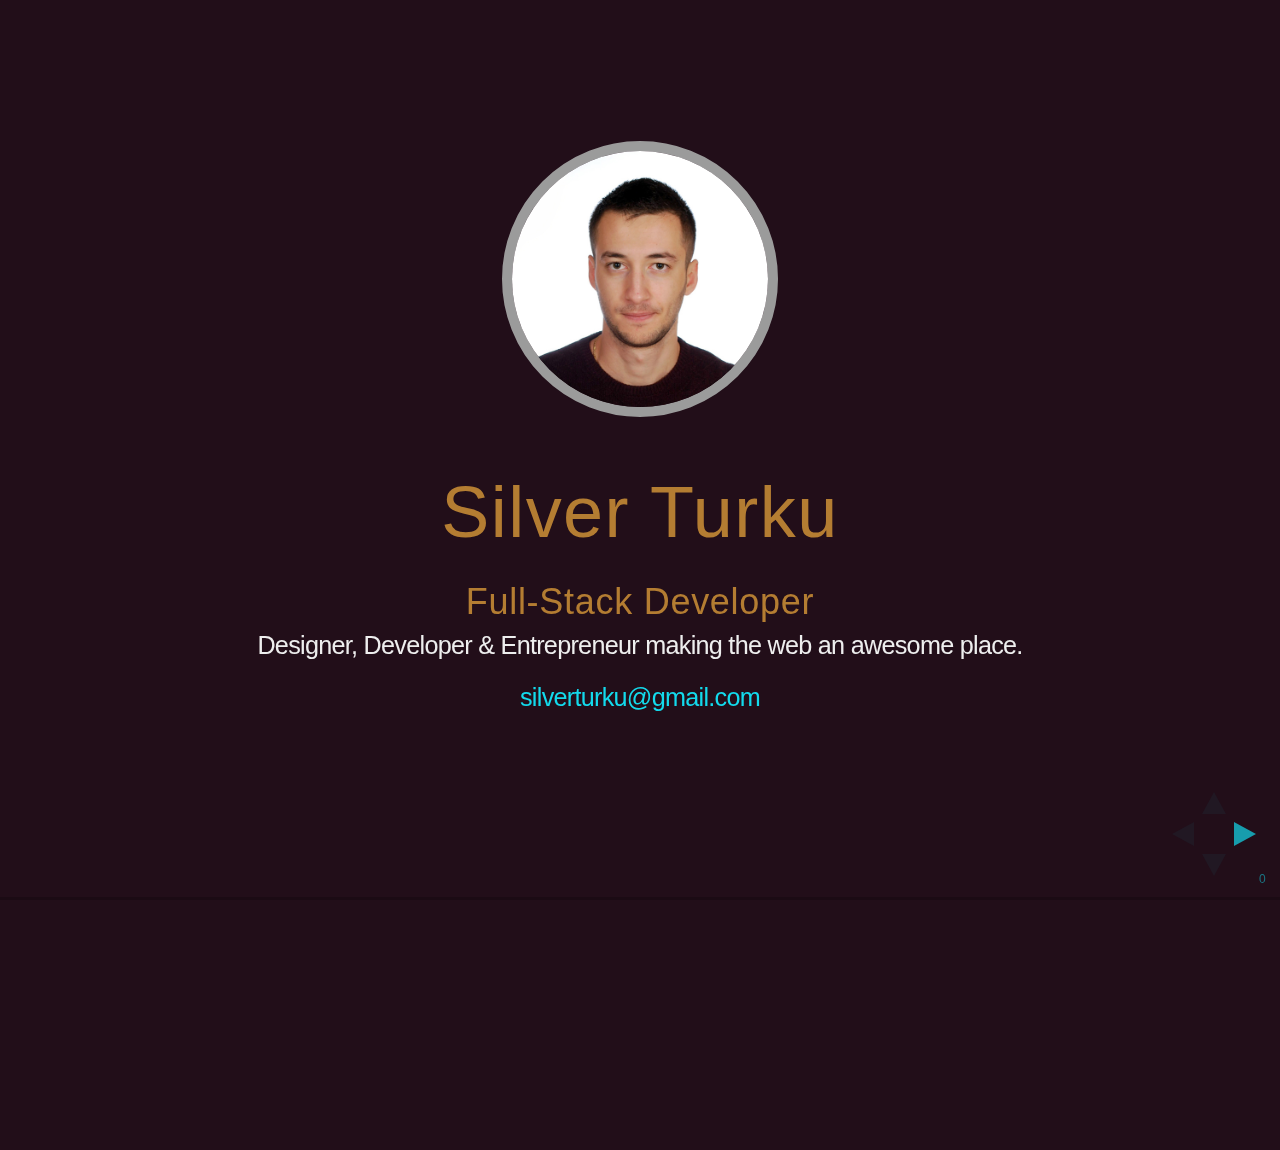
==== commit 020dbff4: "Update index.html" ====
--- a/cv/index.html
+++ b/cv/index.html
@@ -127,7 +127,7 @@
         </div>
     </div>
     <script src="/cv/reveal.js/lib/js/head.min.js"></script>
-    <script src="/cv/reveal.js/js/reveal.min.js"></script>
+    <script src="/cv/reveal.min.js"></script>
     <script>
         // Full list of configuration options available here:
         // https://github.com/hakimel/reveal.js#configuration
@@ -187,4 +187,4 @@
     </script>
 </body>
 
-</html>+</html>
